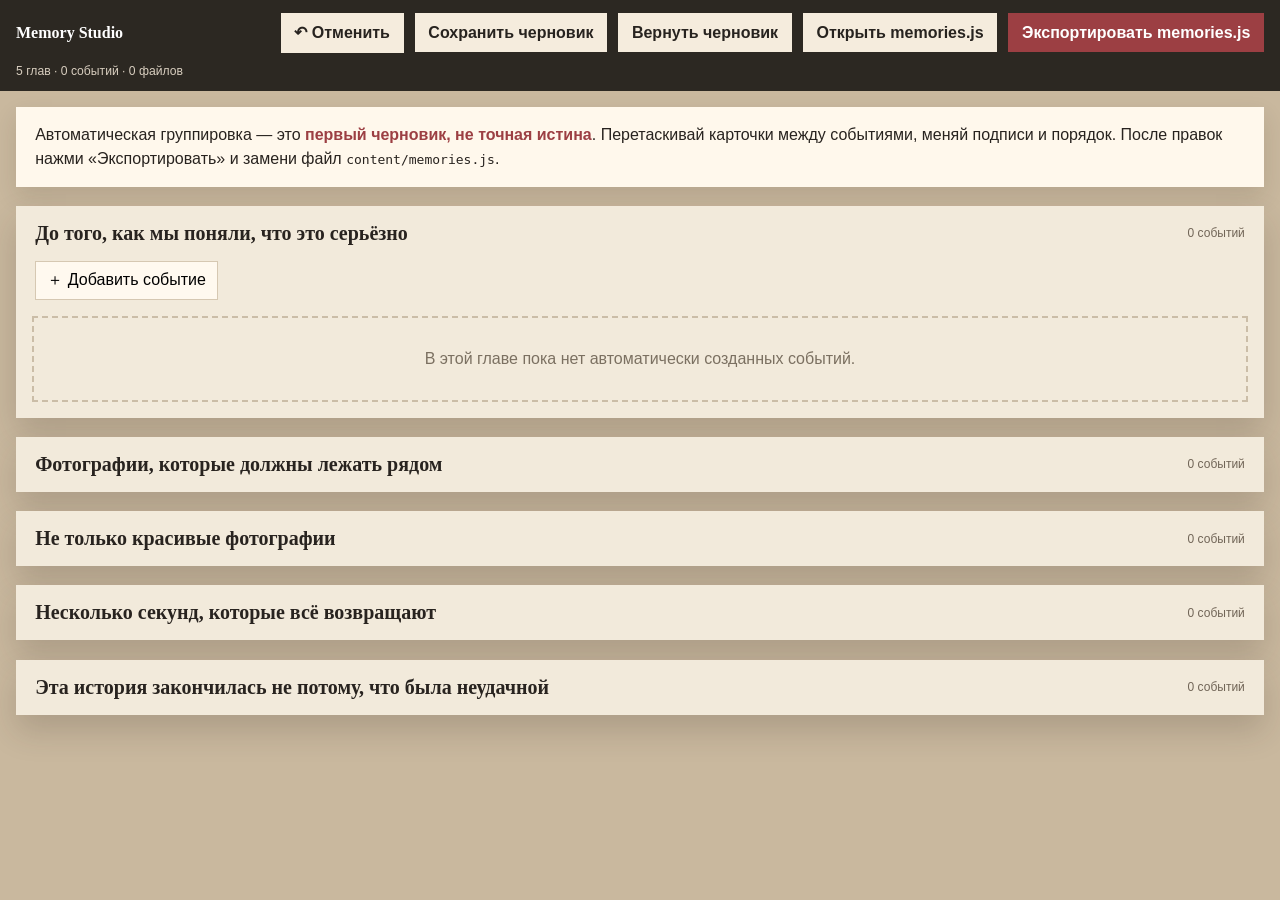
==== tools/studio.html @ 6ebbffb8 "Add drag-and-drop Memory Studio" ====
<!doctype html>
<html lang="ru">
<head>
  <meta charset="utf-8" />
  <meta name="viewport" content="width=device-width, initial-scale=1" />
  <title>Memory Studio</title>
  <style>
    :root { --paper:#f2eadb; --ink:#28231f; --accent:#9c3f43; --line:#d6c8b2; font-family:Inter,ui-sans-serif,-apple-system,BlinkMacSystemFont,"Segoe UI",sans-serif; }
    *{box-sizing:border-box} body{margin:0;background:#c9b89e;color:var(--ink)} button,input,textarea,select{font:inherit}
    .top{position:sticky;top:0;z-index:100;display:flex;gap:.7rem;align-items:center;flex-wrap:wrap;padding:.8rem 1rem;background:rgba(35,31,27,.94);color:#fff;backdrop-filter:blur(12px)}
    .top h1{margin:0 auto 0 0;font:700 1rem Georgia,serif}.top button,.top label{border:0;padding:.65rem .85rem;background:#f5ecdd;color:#27231f;cursor:pointer;font-weight:750}.top .primary{background:var(--accent);color:#fff}.top input[type=file]{display:none}
    .status{width:100%;font-size:.76rem;color:#d8cebf}
    main{width:min(1500px,calc(100% - 2rem));margin:1rem auto 5rem}.intro{padding:1rem 1.2rem;background:#fff8ec;box-shadow:0 .6rem 1.4rem rgba(40,30,20,.12);line-height:1.5}.intro strong{color:var(--accent)}
    .chapter{margin:1.2rem 0;background:var(--paper);box-shadow:0 1rem 2rem rgba(45,34,25,.18)}.chapter>summary{display:flex;gap:1rem;align-items:center;padding:1rem 1.2rem;cursor:pointer;font:700 1.25rem Georgia,serif}.chapter>summary small{margin-left:auto;font:500 .75rem Inter,sans-serif;color:#716557}.chapter-tools{display:flex;gap:.5rem;padding:0 1.2rem 1rem}.chapter-tools button{border:1px solid var(--line);background:#fff9ef;padding:.5rem .7rem;cursor:pointer}
    .events{display:grid;grid-template-columns:repeat(auto-fit,minmax(min(100%,430px),1fr));gap:1rem;padding:0 1rem 1rem}.event{min-width:0;padding:.9rem;background:#fffaf1;border:1px solid #d7cab7;box-shadow:0 .5rem 1rem rgba(45,34,25,.1)}.event.dragover{outline:4px solid rgba(156,63,67,.35)}
    .event-head{display:grid;grid-template-columns:1fr auto;gap:.5rem}.event-head input,.event-head textarea{width:100%;border:1px solid var(--line);background:#fff;padding:.55rem}.event-head textarea{grid-column:1/-1;min-height:3.5rem;resize:vertical}.event-actions{display:flex;gap:.35rem;align-items:start}.event-actions button{border:0;background:#e8ddca;padding:.45rem .55rem;cursor:pointer}.event-actions .danger{background:#f2d8d8;color:#7b2020}
    .items{display:grid;grid-template-columns:repeat(auto-fill,minmax(112px,1fr));gap:.55rem;margin-top:.8rem;min-height:7rem;padding:.25rem}.item{position:relative;min-width:0;padding:.35rem;background:#eee4d3;border:1px solid #cfc1aa;cursor:grab}.item.dragging{opacity:.35}.item img{width:100%;aspect-ratio:1;object-fit:cover;background:#b9ad9b}.item video{width:100%;aspect-ratio:1;object-fit:cover;background:#151515}.item input{width:100%;margin-top:.35rem;border:0;border-top:1px solid #c9bba5;background:#fff9ef;padding:.35rem;font-size:.72rem}.item-meta{position:absolute;left:.55rem;top:.55rem;padding:.2rem .35rem;border-radius:999px;background:rgba(20,18,16,.72);color:#fff;font-size:.6rem;font-weight:800}.item button{position:absolute;right:.45rem;top:.45rem;width:1.45rem;height:1.45rem;border:0;border-radius:50%;background:rgba(255,255,255,.85);cursor:pointer}.empty{grid-column:1/-1;padding:2rem;border:2px dashed #cbbda7;text-align:center;color:#7b7061}
    dialog{width:min(540px,calc(100% - 2rem));border:0;padding:1rem;background:#fffaf1;box-shadow:0 2rem 5rem rgba(0,0,0,.35)}dialog::backdrop{background:rgba(24,20,17,.65)}dialog textarea{width:100%;min-height:12rem}dialog menu{display:flex;justify-content:flex-end;gap:.5rem;padding:0}
    @media(max-width:650px){.events{grid-template-columns:1fr}.top h1{width:100%}.top{position:relative}}
  </style>
</head>
<body>
  <header class="top">
    <h1>Memory Studio</h1>
    <button id="undo">↶ Отменить</button>
    <button id="save-local">Сохранить черновик</button>
    <button id="restore-local">Вернуть черновик</button>
    <label>Открыть memories.js<input id="load-file" type="file" accept=".js,.json" /></label>
    <button class="primary" id="export">Экспортировать memories.js</button>
    <div class="status" id="status">Загрузка книги…</div>
  </header>

  <main>
    <section class="intro">
      Автоматическая группировка — это <strong>первый черновик, не точная истина</strong>. Перетаскивай карточки между событиями, меняй подписи и порядок. После правок нажми «Экспортировать» и замени файл <code>content/memories.js</code>.
    </section>
    <div id="workspace"></div>
  </main>

  <dialog id="new-event-dialog">
    <form method="dialog">
      <h2>Новое событие</h2>
      <label>Название<input id="new-event-title" value="Новое событие" /></label>
      <label>Подпись<textarea id="new-event-caption">Добавь сюда одну короткую деталь.</textarea></label>
      <menu><button value="cancel">Отмена</button><button id="confirm-new-event" value="default">Создать</button></menu>
    </form>
  </dialog>

  <script src="../content/memories.js"></script>
  <script>
    "use strict";
    let book = structuredClone(window.MEMORY_BOOK || { meta:{}, chapters:[] });
    let dragged = null;
    let targetChapterIndex = 0;
    const history = [];
    const workspace = document.getElementById("workspace");
    const status = document.getElementById("status");
    const dialog = document.getElementById("new-event-dialog");

    normalizeBook();
    render();

    function normalizeBook(){
      book.chapters ||= [];
      book.chapters.forEach((chapter, ci) => {
        chapter.id ||= `chapter-${ci+1}`;
        chapter.blocks ||= [];
        chapter.blocks = chapter.blocks.filter(Boolean);
        chapter.blocks.forEach((block, ei) => {
          if(block.type !== "event") return;
          block.id ||= `event-${ci}-${ei}`;
          block.items ||= [];
          block.layout ||= block.items.length > 7 ? "stack" : "collage";
        });
      });
    }

    function snapshot(){
      history.push(JSON.stringify(book));
      if(history.length > 30) history.shift();
    }

    function render(){
      workspace.innerHTML = "";
      book.chapters.forEach((chapter, chapterIndex) => workspace.appendChild(renderChapter(chapter, chapterIndex)));
      const events = book.chapters.reduce((n,c)=>n+c.blocks.filter(b=>b.type==="event").length,0);
      const items = book.chapters.reduce((n,c)=>n+c.blocks.reduce((m,b)=>m+(b.items?.length||0),0),0);
      status.textContent = `${book.chapters.length} глав · ${events} событий · ${items} файлов`;
    }

    function renderChapter(chapter, chapterIndex){
      const details = document.createElement("details");
      details.className = "chapter";
      details.open = chapterIndex === 0;
      const events = chapter.blocks.filter(block => block.type === "event");
      details.innerHTML = `<summary>${escapeHtml(chapter.title || `Глава ${chapterIndex+1}`)}<small>${events.length} событий</small></summary><div class="chapter-tools"><button data-add>＋ Добавить событие</button></div><div class="events"></div>`;
      details.querySelector("[data-add]").addEventListener("click", () => { targetChapterIndex = chapterIndex; dialog.showModal(); });
      const container = details.querySelector(".events");
      events.forEach((event, eventIndex) => container.appendChild(renderEvent(event, chapterIndex, chapter.blocks.indexOf(event), eventIndex)));
      if(!events.length) container.innerHTML = '<div class="empty">В этой главе пока нет автоматически созданных событий.</div>';
      return details;
    }

    function renderEvent(event, chapterIndex, blockIndex){
      const card = document.createElement("article");
      card.className = "event";
      card.dataset.chapter = chapterIndex;
      card.dataset.block = blockIndex;
      card.innerHTML = `
        <div class="event-head">
          <input data-title value="${escapeAttr(event.title || "Событие")}" aria-label="Название события" />
          <div class="event-actions">
            <button data-up title="Выше">↑</button><button data-down title="Ниже">↓</button>
            <button data-merge title="Объединить с предыдущим">⇧+</button><button class="danger" data-delete title="Удалить пустое событие">×</button>
          </div>
          <textarea data-caption aria-label="Подпись события">${escapeHtml(event.caption || "")}</textarea>
        </div>
        <div class="items"></div>`;
      const items = card.querySelector(".items");
      event.items.forEach((item, itemIndex) => items.appendChild(renderItem(item, chapterIndex, blockIndex, itemIndex)));
      if(!event.items.length) items.innerHTML = '<div class="empty">Перетащи сюда фото или видео</div>';

      card.querySelector("[data-title]").addEventListener("change", e => { snapshot(); event.title = e.target.value; });
      card.querySelector("[data-caption]").addEventListener("change", e => { snapshot(); event.caption = e.target.value; });
      card.querySelector("[data-up]").addEventListener("click", () => moveBlock(chapterIndex, blockIndex, -1));
      card.querySelector("[data-down]").addEventListener("click", () => moveBlock(chapterIndex, blockIndex, 1));
      card.querySelector("[data-merge]").addEventListener("click", () => mergePrevious(chapterIndex, blockIndex));
      card.querySelector("[data-delete]").addEventListener("click", () => deleteEvent(chapterIndex, blockIndex));
      card.addEventListener("dragover", e => { e.preventDefault(); card.classList.add("dragover"); });
      card.addEventListener("dragleave", () => card.classList.remove("dragover"));
      card.addEventListener("drop", e => {
        e.preventDefault(); card.classList.remove("dragover");
        if(!dragged) return;
        moveItem(dragged.chapterIndex, dragged.blockIndex, dragged.itemIndex, chapterIndex, blockIndex);
      });
      return card;
    }

    function renderItem(item, chapterIndex, blockIndex, itemIndex){
      const card = document.createElement("div");
      card.className = "item";
      card.draggable = true;
      const preview = item.kind === "video"
        ? `<video muted preload="metadata" poster="${escapeAttr(item.poster || "")}" src="${escapeAttr(item.src || "")}"></video>`
        : `<img loading="lazy" src="${escapeAttr(item.thumb || item.src || "")}" alt="" />`;
      card.innerHTML = `${preview}<span class="item-meta">${escapeHtml(item.kind === "live" ? "LIVE" : item.kind === "video" ? "VIDEO" : "PHOTO")}</span><button title="Убрать">×</button><input value="${escapeAttr(item.caption || "")}" aria-label="Подпись файла" />`;
      card.addEventListener("dragstart", () => { dragged = {chapterIndex,blockIndex,itemIndex}; card.classList.add("dragging"); });
      card.addEventListener("dragend", () => { dragged = null; card.classList.remove("dragging"); });
      card.querySelector("input").addEventListener("change", e => { snapshot(); item.caption = e.target.value; });
      card.querySelector("button").addEventListener("click", () => {
        snapshot(); book.chapters[chapterIndex].blocks[blockIndex].items.splice(itemIndex,1); render();
      });
      return card;
    }

    function moveItem(fromChapter, fromBlock, fromItem, toChapter, toBlock){
      snapshot();
      const source = book.chapters[fromChapter].blocks[fromBlock].items;
      const [item] = source.splice(fromItem,1);
      if(item) book.chapters[toChapter].blocks[toBlock].items.push(item);
      render();
    }

    function moveBlock(chapterIndex, blockIndex, direction){
      const blocks = book.chapters[chapterIndex].blocks;
      let next = blockIndex + direction;
      while(next >= 0 && next < blocks.length && blocks[next].type !== "event") next += direction;
      if(next < 0 || next >= blocks.length) return;
      snapshot(); [blocks[blockIndex],blocks[next]]=[blocks[next],blocks[blockIndex]]; render();
    }

    function mergePrevious(chapterIndex, blockIndex){
      const blocks = book.chapters[chapterIndex].blocks;
      let previous = blockIndex - 1;
      while(previous >= 0 && blocks[previous].type !== "event") previous--;
      if(previous < 0) return;
      snapshot(); blocks[previous].items.push(...(blocks[blockIndex].items || [])); blocks.splice(blockIndex,1); render();
    }

    function deleteEvent(chapterIndex, blockIndex){
      const event = book.chapters[chapterIndex].blocks[blockIndex];
      if(event.items?.length && !confirm("В событии есть файлы. Удалить их из книги?")) return;
      snapshot(); book.chapters[chapterIndex].blocks.splice(blockIndex,1); render();
    }

    document.getElementById("confirm-new-event").addEventListener("click", () => {
      snapshot();
      book.chapters[targetChapterIndex].blocks.push({type:"event",id:`manual-${Date.now()}`,title:document.getElementById("new-event-title").value,caption:document.getElementById("new-event-caption").value,layout:"collage",items:[]});
      setTimeout(render,0);
    });

    document.getElementById("undo").addEventListener("click", () => {
      const previous = history.pop(); if(!previous) return; book=JSON.parse(previous); render();
    });
    document.getElementById("save-local").addEventListener("click", () => {
      try{localStorage.setItem("memory-studio-draft",JSON.stringify(book));status.textContent="Черновик сохранён в браузере.";}catch(error){status.textContent=`Не удалось сохранить: ${error.message}`;}
    });
    document.getElementById("restore-local").addEventListener("click", () => {
      const value=localStorage.getItem("memory-studio-draft");if(!value)return;snapshot();book=JSON.parse(value);render();
    });
    document.getElementById("load-file").addEventListener("change", async e => {
      const file=e.target.files[0];if(!file)return;const text=await file.text();
      const match=text.match(/window\.MEMORY_BOOK\s*=\s*([\s\S]*);\s*$/);
      try{snapshot();book=JSON.parse(match?match[1]:text);normalizeBook();render();}catch(error){alert(`Не удалось прочитать файл: ${error.message}`);}
    });
    document.getElementById("export").addEventListener("click", () => {
      const text="// Экспортировано из tools/studio.html\nwindow.MEMORY_BOOK = "+JSON.stringify(book,null,2)+";\n";
      const blob=new Blob([text],{type:"text/javascript;charset=utf-8"});const url=URL.createObjectURL(blob);const a=document.createElement("a");a.href=url;a.download="memories.js";a.click();setTimeout(()=>URL.revokeObjectURL(url),1000);
    });

    function escapeHtml(value){return String(value).replace(/&/g,"&amp;").replace(/</g,"&lt;").replace(/>/g,"&gt;").replace(/\"/g,"&quot;").replace(/'/g,"&#039;")}
    function escapeAttr(value){return escapeHtml(value).replace(/`/g,"&#096;")}
  </script>
</body>
</html>
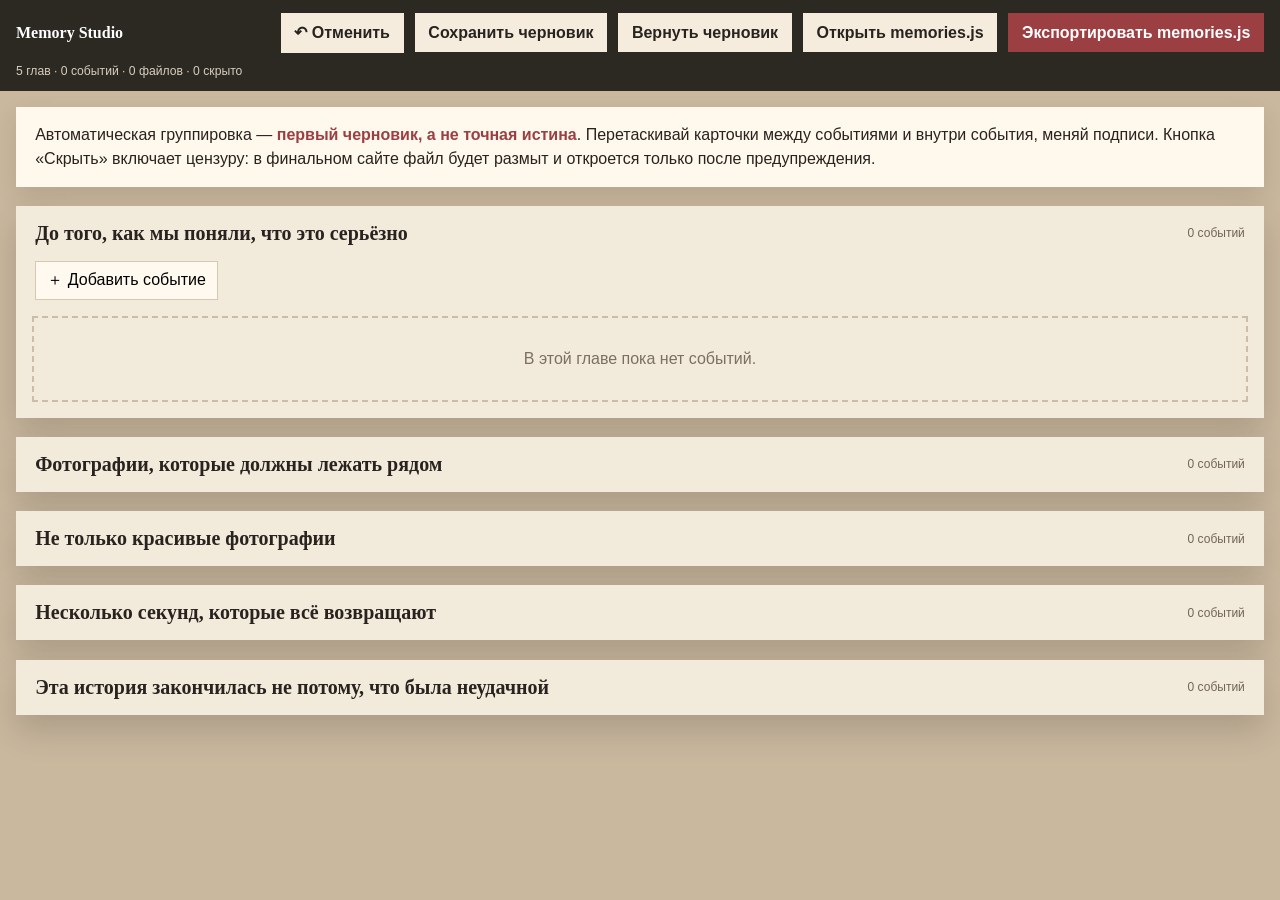
==== commit cc053445: "Add censorship controls and reorder support to Memory Studio" ====
--- a/tools/studio.html
+++ b/tools/studio.html
@@ -14,8 +14,11 @@
     .chapter{margin:1.2rem 0;background:var(--paper);box-shadow:0 1rem 2rem rgba(45,34,25,.18)}.chapter>summary{display:flex;gap:1rem;align-items:center;padding:1rem 1.2rem;cursor:pointer;font:700 1.25rem Georgia,serif}.chapter>summary small{margin-left:auto;font:500 .75rem Inter,sans-serif;color:#716557}.chapter-tools{display:flex;gap:.5rem;padding:0 1.2rem 1rem}.chapter-tools button{border:1px solid var(--line);background:#fff9ef;padding:.5rem .7rem;cursor:pointer}
     .events{display:grid;grid-template-columns:repeat(auto-fit,minmax(min(100%,430px),1fr));gap:1rem;padding:0 1rem 1rem}.event{min-width:0;padding:.9rem;background:#fffaf1;border:1px solid #d7cab7;box-shadow:0 .5rem 1rem rgba(45,34,25,.1)}.event.dragover{outline:4px solid rgba(156,63,67,.35)}
     .event-head{display:grid;grid-template-columns:1fr auto;gap:.5rem}.event-head input,.event-head textarea{width:100%;border:1px solid var(--line);background:#fff;padding:.55rem}.event-head textarea{grid-column:1/-1;min-height:3.5rem;resize:vertical}.event-actions{display:flex;gap:.35rem;align-items:start}.event-actions button{border:0;background:#e8ddca;padding:.45rem .55rem;cursor:pointer}.event-actions .danger{background:#f2d8d8;color:#7b2020}
-    .items{display:grid;grid-template-columns:repeat(auto-fill,minmax(112px,1fr));gap:.55rem;margin-top:.8rem;min-height:7rem;padding:.25rem}.item{position:relative;min-width:0;padding:.35rem;background:#eee4d3;border:1px solid #cfc1aa;cursor:grab}.item.dragging{opacity:.35}.item img{width:100%;aspect-ratio:1;object-fit:cover;background:#b9ad9b}.item video{width:100%;aspect-ratio:1;object-fit:cover;background:#151515}.item input{width:100%;margin-top:.35rem;border:0;border-top:1px solid #c9bba5;background:#fff9ef;padding:.35rem;font-size:.72rem}.item-meta{position:absolute;left:.55rem;top:.55rem;padding:.2rem .35rem;border-radius:999px;background:rgba(20,18,16,.72);color:#fff;font-size:.6rem;font-weight:800}.item button{position:absolute;right:.45rem;top:.45rem;width:1.45rem;height:1.45rem;border:0;border-radius:50%;background:rgba(255,255,255,.85);cursor:pointer}.empty{grid-column:1/-1;padding:2rem;border:2px dashed #cbbda7;text-align:center;color:#7b7061}
-    dialog{width:min(540px,calc(100% - 2rem));border:0;padding:1rem;background:#fffaf1;box-shadow:0 2rem 5rem rgba(0,0,0,.35)}dialog::backdrop{background:rgba(24,20,17,.65)}dialog textarea{width:100%;min-height:12rem}dialog menu{display:flex;justify-content:flex-end;gap:.5rem;padding:0}
+    .items{display:grid;grid-template-columns:repeat(auto-fill,minmax(122px,1fr));gap:.55rem;margin-top:.8rem;min-height:7rem;padding:.25rem}.item{position:relative;min-width:0;padding:.35rem;background:#eee4d3;border:1px solid #cfc1aa;cursor:grab}.item.dragging{opacity:.35}.item.drop-before{box-shadow:-5px 0 0 var(--accent)}
+    .item-preview{position:relative;overflow:hidden;background:#b9ad9b}.item-preview img{display:block;width:100%;aspect-ratio:1;object-fit:cover}.item.is-censored .item-preview img{filter:blur(13px) saturate(.5) brightness(.72);transform:scale(1.12)}
+    .item input{width:100%;margin-top:.35rem;border:0;border-top:1px solid #c9bba5;background:#fff9ef;padding:.4rem;font-size:.72rem}.item-meta{position:absolute;left:.35rem;top:.35rem;z-index:3;padding:.2rem .35rem;border-radius:999px;background:rgba(20,18,16,.76);color:#fff;font-size:.58rem;font-weight:800}.item-tools{display:flex;gap:.3rem;margin-top:.35rem}.item-tools button{position:static;flex:1;border:0;padding:.38rem .25rem;background:#ded1bc;cursor:pointer;font-size:.65rem;font-weight:750}.item-tools .censor-on{background:#302b27;color:#fff}.item-tools .remove{flex:0 0 2rem;background:#f0d5d5;color:#741f1f}
+    .empty{grid-column:1/-1;padding:2rem;border:2px dashed #cbbda7;text-align:center;color:#7b7061}
+    dialog{width:min(540px,calc(100% - 2rem));border:0;padding:1rem;background:#fffaf1;box-shadow:0 2rem 5rem rgba(0,0,0,.35)}dialog::backdrop{background:rgba(24,20,17,.65)}dialog label{display:grid;gap:.35rem;margin:.8rem 0}dialog input,dialog textarea{width:100%;padding:.65rem;border:1px solid var(--line)}dialog textarea{min-height:8rem}dialog menu{display:flex;justify-content:flex-end;gap:.5rem;padding:0}
     @media(max-width:650px){.events{grid-template-columns:1fr}.top h1{width:100%}.top{position:relative}}
   </style>
 </head>
@@ -32,7 +35,7 @@
 
   <main>
     <section class="intro">
-      Автоматическая группировка — это <strong>первый черновик, не точная истина</strong>. Перетаскивай карточки между событиями, меняй подписи и порядок. После правок нажми «Экспортировать» и замени файл <code>content/memories.js</code>.
+      Автоматическая группировка — <strong>первый черновик, а не точная истина</strong>. Перетаскивай карточки между событиями и внутри события, меняй подписи. Кнопка «Скрыть» включает цензуру: в финальном сайте файл будет размыт и откроется только после предупреждения.
     </section>
     <div id="workspace"></div>
   </main>
@@ -49,7 +52,8 @@
   <script src="../content/memories.js"></script>
   <script>
     "use strict";
-    let book = structuredClone(window.MEMORY_BOOK || { meta:{}, chapters:[] });
+
+    let book = clone(window.MEMORY_BOOK || { meta:{}, chapters:[] });
     let dragged = null;
     let targetChapterIndex = 0;
     const history = [];
@@ -59,6 +63,8 @@
 
     normalizeBook();
     render();
+
+    function clone(value){ return JSON.parse(JSON.stringify(value)); }
 
     function normalizeBook(){
       book.chapters ||= [];
@@ -71,13 +77,17 @@
           block.id ||= `event-${ci}-${ei}`;
           block.items ||= [];
           block.layout ||= block.items.length > 7 ? "stack" : "collage";
+          block.items.forEach((item, ii) => {
+            item.id ||= `${block.id}-item-${ii}`;
+            item.censored = item.censored === true;
+          });
         });
       });
     }
 
     function snapshot(){
       history.push(JSON.stringify(book));
-      if(history.length > 30) history.shift();
+      if(history.length > 40) history.shift();
     }
 
     function render(){
@@ -85,7 +95,8 @@
       book.chapters.forEach((chapter, chapterIndex) => workspace.appendChild(renderChapter(chapter, chapterIndex)));
       const events = book.chapters.reduce((n,c)=>n+c.blocks.filter(b=>b.type==="event").length,0);
       const items = book.chapters.reduce((n,c)=>n+c.blocks.reduce((m,b)=>m+(b.items?.length||0),0),0);
-      status.textContent = `${book.chapters.length} глав · ${events} событий · ${items} файлов`;
+      const censored = book.chapters.reduce((n,c)=>n+c.blocks.reduce((m,b)=>m+(b.items?.filter(i=>i.censored).length||0),0),0);
+      status.textContent = `${book.chapters.length} глав · ${events} событий · ${items} файлов · ${censored} скрыто`;
     }
 
     function renderChapter(chapter, chapterIndex){
@@ -96,8 +107,8 @@
       details.innerHTML = `<summary>${escapeHtml(chapter.title || `Глава ${chapterIndex+1}`)}<small>${events.length} событий</small></summary><div class="chapter-tools"><button data-add>＋ Добавить событие</button></div><div class="events"></div>`;
       details.querySelector("[data-add]").addEventListener("click", () => { targetChapterIndex = chapterIndex; dialog.showModal(); });
       const container = details.querySelector(".events");
-      events.forEach((event, eventIndex) => container.appendChild(renderEvent(event, chapterIndex, chapter.blocks.indexOf(event), eventIndex)));
-      if(!events.length) container.innerHTML = '<div class="empty">В этой главе пока нет автоматически созданных событий.</div>';
+      events.forEach((event) => container.appendChild(renderEvent(event, chapterIndex, chapter.blocks.indexOf(event))));
+      if(!events.length) container.innerHTML = '<div class="empty">В этой главе пока нет событий.</div>';
       return details;
     }
 
@@ -111,7 +122,7 @@
           <input data-title value="${escapeAttr(event.title || "Событие")}" aria-label="Название события" />
           <div class="event-actions">
             <button data-up title="Выше">↑</button><button data-down title="Ниже">↓</button>
-            <button data-merge title="Объединить с предыдущим">⇧+</button><button class="danger" data-delete title="Удалить пустое событие">×</button>
+            <button data-merge title="Объединить с предыдущим">⇧+</button><button class="danger" data-delete title="Удалить событие">×</button>
           </div>
           <textarea data-caption aria-label="Подпись события">${escapeHtml(event.caption || "")}</textarea>
         </div>
@@ -120,8 +131,8 @@
       event.items.forEach((item, itemIndex) => items.appendChild(renderItem(item, chapterIndex, blockIndex, itemIndex)));
       if(!event.items.length) items.innerHTML = '<div class="empty">Перетащи сюда фото или видео</div>';
 
-      card.querySelector("[data-title]").addEventListener("change", e => { snapshot(); event.title = e.target.value; });
-      card.querySelector("[data-caption]").addEventListener("change", e => { snapshot(); event.caption = e.target.value; });
+      card.querySelector("[data-title]").addEventListener("change", e => { snapshot(); event.title = e.target.value; render(); });
+      card.querySelector("[data-caption]").addEventListener("change", e => { snapshot(); event.caption = e.target.value; render(); });
       card.querySelector("[data-up]").addEventListener("click", () => moveBlock(chapterIndex, blockIndex, -1));
       card.querySelector("[data-down]").addEventListener("click", () => moveBlock(chapterIndex, blockIndex, 1));
       card.querySelector("[data-merge]").addEventListener("click", () => mergePrevious(chapterIndex, blockIndex));
@@ -129,35 +140,53 @@
       card.addEventListener("dragover", e => { e.preventDefault(); card.classList.add("dragover"); });
       card.addEventListener("dragleave", () => card.classList.remove("dragover"));
       card.addEventListener("drop", e => {
+        if(e.target.closest(".item")) return;
         e.preventDefault(); card.classList.remove("dragover");
         if(!dragged) return;
-        moveItem(dragged.chapterIndex, dragged.blockIndex, dragged.itemIndex, chapterIndex, blockIndex);
+        moveItem(dragged.chapterIndex, dragged.blockIndex, dragged.itemIndex, chapterIndex, blockIndex, event.items.length);
       });
       return card;
     }
 
     function renderItem(item, chapterIndex, blockIndex, itemIndex){
       const card = document.createElement("div");
-      card.className = "item";
+      card.className = `item${item.censored ? " is-censored" : ""}`;
       card.draggable = true;
-      const preview = item.kind === "video"
-        ? `<video muted preload="metadata" poster="${escapeAttr(item.poster || "")}" src="${escapeAttr(item.src || "")}"></video>`
-        : `<img loading="lazy" src="${escapeAttr(item.thumb || item.src || "")}" alt="" />`;
-      card.innerHTML = `${preview}<span class="item-meta">${escapeHtml(item.kind === "live" ? "LIVE" : item.kind === "video" ? "VIDEO" : "PHOTO")}</span><button title="Убрать">×</button><input value="${escapeAttr(item.caption || "")}" aria-label="Подпись файла" />`;
+      const previewSrc = item.thumb || item.poster || item.src || "";
+      const kindLabel = item.kind === "live" ? "LIVE" : item.kind === "video" ? `VIDEO${item.duration ? ` · ${formatDuration(item.duration)}` : ""}` : "PHOTO";
+      card.innerHTML = `
+        <div class="item-preview"><img loading="lazy" src="${escapeAttr(previewSrc)}" alt="" /><span class="item-meta">${escapeHtml(kindLabel)}</span></div>
+        <input value="${escapeAttr(item.caption || "")}" aria-label="Подпись файла" />
+        <div class="item-tools">
+          <button data-censor class="${item.censored ? "censor-on" : ""}">${item.censored ? "Скрыто" : "Скрыть"}</button>
+          <button data-remove class="remove" title="Убрать из книги">×</button>
+        </div>`;
+
       card.addEventListener("dragstart", () => { dragged = {chapterIndex,blockIndex,itemIndex}; card.classList.add("dragging"); });
-      card.addEventListener("dragend", () => { dragged = null; card.classList.remove("dragging"); });
-      card.querySelector("input").addEventListener("change", e => { snapshot(); item.caption = e.target.value; });
-      card.querySelector("button").addEventListener("click", () => {
+      card.addEventListener("dragend", () => { dragged = null; card.classList.remove("dragging"); document.querySelectorAll(".drop-before").forEach(el=>el.classList.remove("drop-before")); });
+      card.addEventListener("dragover", e => { e.preventDefault(); e.stopPropagation(); card.classList.add("drop-before"); });
+      card.addEventListener("dragleave", () => card.classList.remove("drop-before"));
+      card.addEventListener("drop", e => {
+        e.preventDefault(); e.stopPropagation(); card.classList.remove("drop-before");
+        if(!dragged) return;
+        moveItem(dragged.chapterIndex, dragged.blockIndex, dragged.itemIndex, chapterIndex, blockIndex, itemIndex);
+      });
+      card.querySelector("input").addEventListener("change", e => { snapshot(); item.caption = e.target.value; render(); });
+      card.querySelector("[data-censor]").addEventListener("click", () => { snapshot(); item.censored = !item.censored; render(); });
+      card.querySelector("[data-remove]").addEventListener("click", () => {
         snapshot(); book.chapters[chapterIndex].blocks[blockIndex].items.splice(itemIndex,1); render();
       });
       return card;
     }
 
-    function moveItem(fromChapter, fromBlock, fromItem, toChapter, toBlock){
+    function moveItem(fromChapter, fromBlock, fromItem, toChapter, toBlock, toIndex){
       snapshot();
       const source = book.chapters[fromChapter].blocks[fromBlock].items;
+      const target = book.chapters[toChapter].blocks[toBlock].items;
       const [item] = source.splice(fromItem,1);
-      if(item) book.chapters[toChapter].blocks[toBlock].items.push(item);
+      if(!item){ render(); return; }
+      if(source === target && fromItem < toIndex) toIndex--;
+      target.splice(Math.max(0, Math.min(toIndex, target.length)), 0, item);
       render();
     }
 
@@ -179,7 +208,7 @@
 
     function deleteEvent(chapterIndex, blockIndex){
       const event = book.chapters[chapterIndex].blocks[blockIndex];
-      if(event.items?.length && !confirm("В событии есть файлы. Удалить их из книги?")) return;
+      if(event.items?.length && !confirm("В событии есть файлы. Удалить их из книги? Исходники на диске останутся.")) return;
       snapshot(); book.chapters[chapterIndex].blocks.splice(blockIndex,1); render();
     }
 
@@ -193,10 +222,10 @@
       const previous = history.pop(); if(!previous) return; book=JSON.parse(previous); render();
     });
     document.getElementById("save-local").addEventListener("click", () => {
-      try{localStorage.setItem("memory-studio-draft",JSON.stringify(book));status.textContent="Черновик сохранён в браузере.";}catch(error){status.textContent=`Не удалось сохранить: ${error.message}`;}
+      try{localStorage.setItem("memory-studio-draft",JSON.stringify(book));status.textContent="Черновик сохранён в этом браузере.";}catch(error){status.textContent=`Не удалось сохранить: ${error.message}`;}
     });
     document.getElementById("restore-local").addEventListener("click", () => {
-      const value=localStorage.getItem("memory-studio-draft");if(!value)return;snapshot();book=JSON.parse(value);render();
+      const value=localStorage.getItem("memory-studio-draft");if(!value)return;snapshot();book=JSON.parse(value);normalizeBook();render();
     });
     document.getElementById("load-file").addEventListener("change", async e => {
       const file=e.target.files[0];if(!file)return;const text=await file.text();
@@ -205,10 +234,17 @@
     });
     document.getElementById("export").addEventListener("click", () => {
       const text="// Экспортировано из tools/studio.html\nwindow.MEMORY_BOOK = "+JSON.stringify(book,null,2)+";\n";
-      const blob=new Blob([text],{type:"text/javascript;charset=utf-8"});const url=URL.createObjectURL(blob);const a=document.createElement("a");a.href=url;a.download="memories.js";a.click();setTimeout(()=>URL.revokeObjectURL(url),1000);
-    });
-
-    function escapeHtml(value){return String(value).replace(/&/g,"&amp;").replace(/</g,"&lt;").replace(/>/g,"&gt;").replace(/\"/g,"&quot;").replace(/'/g,"&#039;")}
+      const blob=new Blob([text],{type:"text/javascript;charset=utf-8"});
+      const link=document.createElement("a");link.href=URL.createObjectURL(blob);link.download="memories.js";link.click();
+      setTimeout(()=>URL.revokeObjectURL(link.href),1000);
+      status.textContent="Файл memories.js экспортирован. Замени им content/memories.js.";
+    });
+
+    function formatDuration(seconds){
+      const total=Math.max(0,Math.round(Number(seconds)||0));const h=Math.floor(total/3600);const m=Math.floor((total%3600)/60);const s=total%60;
+      return h?`${h}:${String(m).padStart(2,"0")}:${String(s).padStart(2,"0")}`:`${m}:${String(s).padStart(2,"0")}`;
+    }
+    function escapeHtml(value){return String(value).replace(/&/g,"&amp;").replace(/</g,"&lt;").replace(/>/g,"&gt;").replace(/"/g,"&quot;").replace(/'/g,"&#039;")}
     function escapeAttr(value){return escapeHtml(value).replace(/`/g,"&#096;")}
   </script>
 </body>
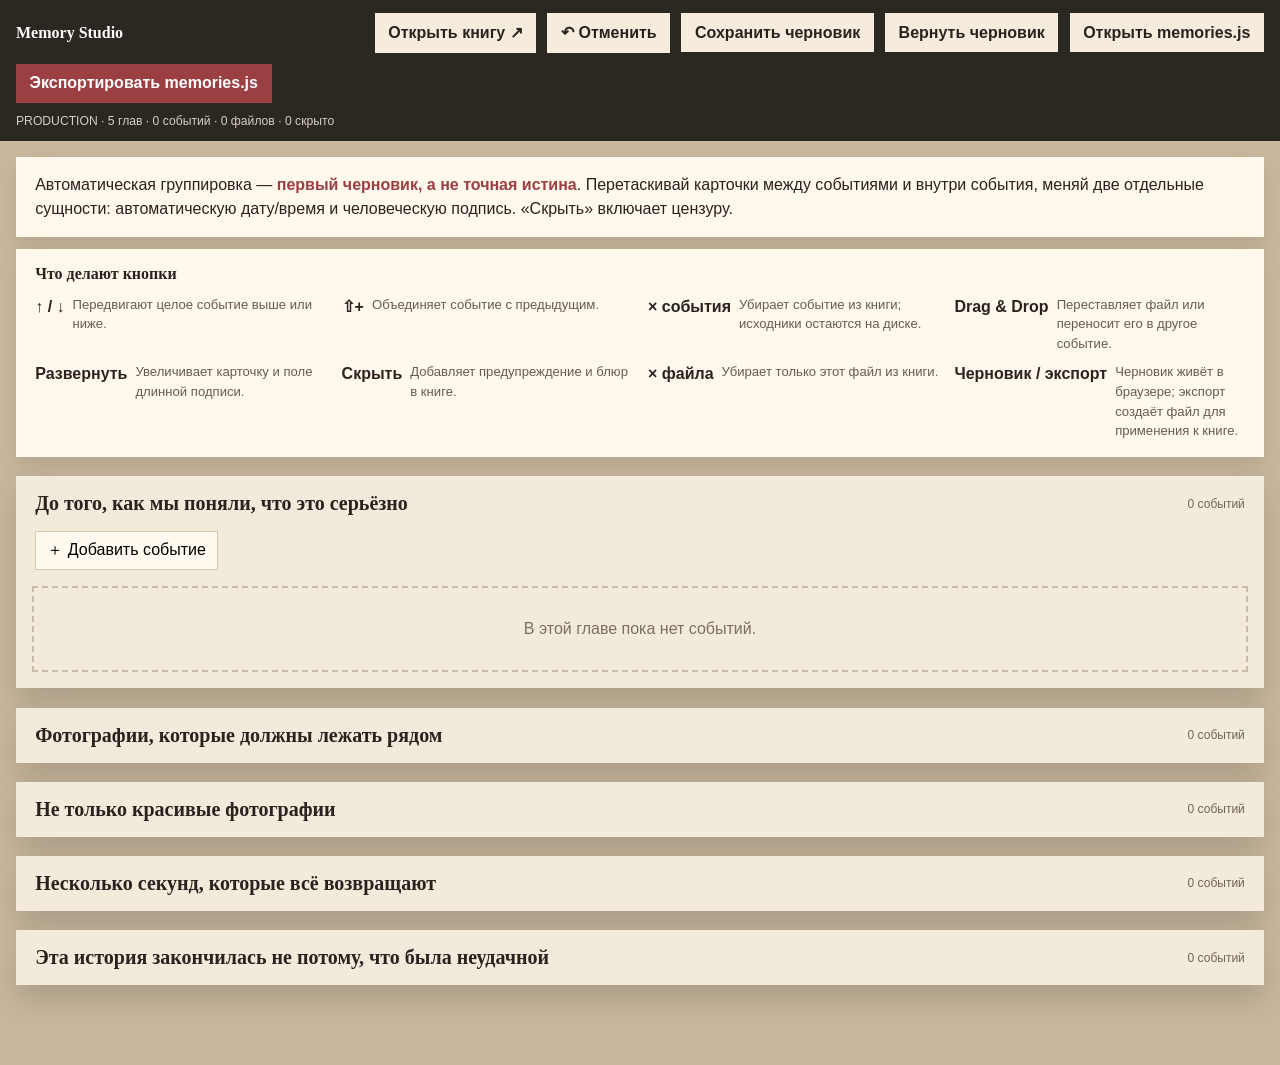
==== commit e0d25d2a: "fix: polish censorship captions and Memory Studio" ====
--- a/tools/studio.html
+++ b/tools/studio.html
@@ -5,247 +5,66 @@
   <meta name="viewport" content="width=device-width, initial-scale=1" />
   <title>Memory Studio</title>
   <style>
-    :root { --paper:#f2eadb; --ink:#28231f; --accent:#9c3f43; --line:#d6c8b2; font-family:Inter,ui-sans-serif,-apple-system,BlinkMacSystemFont,"Segoe UI",sans-serif; }
-    *{box-sizing:border-box} body{margin:0;background:#c9b89e;color:var(--ink)} button,input,textarea,select{font:inherit}
-    .top{position:sticky;top:0;z-index:100;display:flex;gap:.7rem;align-items:center;flex-wrap:wrap;padding:.8rem 1rem;background:rgba(35,31,27,.94);color:#fff;backdrop-filter:blur(12px)}
-    .top h1{margin:0 auto 0 0;font:700 1rem Georgia,serif}.top button,.top label{border:0;padding:.65rem .85rem;background:#f5ecdd;color:#27231f;cursor:pointer;font-weight:750}.top .primary{background:var(--accent);color:#fff}.top input[type=file]{display:none}
-    .status{width:100%;font-size:.76rem;color:#d8cebf}
-    main{width:min(1500px,calc(100% - 2rem));margin:1rem auto 5rem}.intro{padding:1rem 1.2rem;background:#fff8ec;box-shadow:0 .6rem 1.4rem rgba(40,30,20,.12);line-height:1.5}.intro strong{color:var(--accent)}
-    .chapter{margin:1.2rem 0;background:var(--paper);box-shadow:0 1rem 2rem rgba(45,34,25,.18)}.chapter>summary{display:flex;gap:1rem;align-items:center;padding:1rem 1.2rem;cursor:pointer;font:700 1.25rem Georgia,serif}.chapter>summary small{margin-left:auto;font:500 .75rem Inter,sans-serif;color:#716557}.chapter-tools{display:flex;gap:.5rem;padding:0 1.2rem 1rem}.chapter-tools button{border:1px solid var(--line);background:#fff9ef;padding:.5rem .7rem;cursor:pointer}
+    :root{--paper:#f2eadb;--ink:#28231f;--accent:#9c3f43;--line:#d6c8b2;font-family:Inter,ui-sans-serif,-apple-system,BlinkMacSystemFont,"Segoe UI",sans-serif}
+    *{box-sizing:border-box}body{margin:0;background:#c9b89e;color:var(--ink)}button,input,textarea{font:inherit}button{cursor:pointer}
+    .top{position:sticky;top:0;z-index:100;display:flex;gap:.7rem;align-items:center;flex-wrap:wrap;padding:.8rem 1rem;background:rgba(35,31,27,.95);color:#fff;backdrop-filter:blur(12px)}
+    .top h1{margin:0 auto 0 0;font:700 1rem Georgia,serif}.top button,.top label{border:0;padding:.65rem .85rem;background:#f5ecdd;color:#27231f;font-weight:750}.top .primary{background:var(--accent);color:#fff}.top input[type=file]{display:none}.status{width:100%;font-size:.76rem;color:#d8cebf}
+    main{width:min(1500px,calc(100% - 2rem));margin:1rem auto 5rem}.intro,.button-guide{padding:1rem 1.2rem;background:#fff8ec;box-shadow:0 .6rem 1.4rem rgba(40,30,20,.12);line-height:1.5}.intro strong{color:var(--accent)}
+    .button-guide{margin-top:.8rem}.button-guide h2{margin:0 0 .7rem;font:700 1rem Georgia,serif}.button-guide dl{display:grid;grid-template-columns:repeat(auto-fit,minmax(230px,1fr));gap:.55rem 1rem;margin:0}.button-guide div{display:grid;grid-template-columns:auto 1fr;gap:.5rem}.button-guide dt{font-weight:850}.button-guide dd{margin:0;color:#675c50;font-size:.82rem}
+    .chapter{margin:1.2rem 0;background:var(--paper);box-shadow:0 1rem 2rem rgba(45,34,25,.18)}.chapter>summary{display:flex;gap:1rem;align-items:center;padding:1rem 1.2rem;cursor:pointer;font:700 1.25rem Georgia,serif}.chapter>summary small{margin-left:auto;font:500 .75rem Inter,sans-serif;color:#716557}.chapter-tools{display:flex;gap:.5rem;padding:0 1.2rem 1rem}.chapter-tools button{border:1px solid var(--line);background:#fff9ef;padding:.5rem .7rem}
     .events{display:grid;grid-template-columns:repeat(auto-fit,minmax(min(100%,430px),1fr));gap:1rem;padding:0 1rem 1rem}.event{min-width:0;padding:.9rem;background:#fffaf1;border:1px solid #d7cab7;box-shadow:0 .5rem 1rem rgba(45,34,25,.1)}.event.dragover{outline:4px solid rgba(156,63,67,.35)}
-    .event-head{display:grid;grid-template-columns:1fr auto;gap:.5rem}.event-head input,.event-head textarea{width:100%;border:1px solid var(--line);background:#fff;padding:.55rem}.event-head textarea{grid-column:1/-1;min-height:3.5rem;resize:vertical}.event-actions{display:flex;gap:.35rem;align-items:start}.event-actions button{border:0;background:#e8ddca;padding:.45rem .55rem;cursor:pointer}.event-actions .danger{background:#f2d8d8;color:#7b2020}
-    .items{display:grid;grid-template-columns:repeat(auto-fill,minmax(122px,1fr));gap:.55rem;margin-top:.8rem;min-height:7rem;padding:.25rem}.item{position:relative;min-width:0;padding:.35rem;background:#eee4d3;border:1px solid #cfc1aa;cursor:grab}.item.dragging{opacity:.35}.item.drop-before{box-shadow:-5px 0 0 var(--accent)}
-    .item-preview{position:relative;overflow:hidden;background:#b9ad9b}.item-preview img{display:block;width:100%;aspect-ratio:1;object-fit:cover}.item.is-censored .item-preview img{filter:blur(13px) saturate(.5) brightness(.72);transform:scale(1.12)}
-    .item input{width:100%;margin-top:.35rem;border:0;border-top:1px solid #c9bba5;background:#fff9ef;padding:.4rem;font-size:.72rem}.item-meta{position:absolute;left:.35rem;top:.35rem;z-index:3;padding:.2rem .35rem;border-radius:999px;background:rgba(20,18,16,.76);color:#fff;font-size:.58rem;font-weight:800}.item-tools{display:flex;gap:.3rem;margin-top:.35rem}.item-tools button{position:static;flex:1;border:0;padding:.38rem .25rem;background:#ded1bc;cursor:pointer;font-size:.65rem;font-weight:750}.item-tools .censor-on{background:#302b27;color:#fff}.item-tools .remove{flex:0 0 2rem;background:#f0d5d5;color:#741f1f}
-    .empty{grid-column:1/-1;padding:2rem;border:2px dashed #cbbda7;text-align:center;color:#7b7061}
-    dialog{width:min(540px,calc(100% - 2rem));border:0;padding:1rem;background:#fffaf1;box-shadow:0 2rem 5rem rgba(0,0,0,.35)}dialog::backdrop{background:rgba(24,20,17,.65)}dialog label{display:grid;gap:.35rem;margin:.8rem 0}dialog input,dialog textarea{width:100%;padding:.65rem;border:1px solid var(--line)}dialog textarea{min-height:8rem}dialog menu{display:flex;justify-content:flex-end;gap:.5rem;padding:0}
-    @media(max-width:650px){.events{grid-template-columns:1fr}.top h1{width:100%}.top{position:relative}}
+    .event-head{display:grid;grid-template-columns:1fr auto;gap:.5rem}.event-head input,.event-head textarea{width:100%;border:1px solid var(--line);background:#fff;padding:.55rem}.event-head textarea{grid-column:1/-1;min-height:3.5rem;resize:vertical}.event-actions{display:flex;gap:.35rem;align-items:start}.event-actions button{border:0;background:#e8ddca;padding:.45rem .55rem}.event-actions .danger{background:#f2d8d8;color:#7b2020}
+    .items{display:grid;grid-template-columns:repeat(auto-fill,minmax(150px,1fr));gap:.7rem;margin-top:.8rem;min-height:7rem;padding:.25rem}.item{position:relative;min-width:0;padding:.4rem;background:#eee4d3;border:1px solid #cfc1aa;cursor:grab;transition:grid-column .2s ease}.item.is-expanded{grid-column:span 2}.item.dragging{opacity:.35}.item.drop-before{box-shadow:-5px 0 0 var(--accent)}
+    .item-preview{position:relative;overflow:hidden;background:#b9ad9b}.item-preview img{display:block;width:100%;aspect-ratio:1;object-fit:cover}.item-preview__missing{display:none;position:absolute;inset:0;place-items:center;padding:.7rem;text-align:center;color:#6b5e4e;background:repeating-linear-gradient(135deg,#d7cbb8 0 10px,#cfc2ad 10px 20px);font-size:.7rem}.item-preview.is-missing img{display:none}.item-preview.is-missing .item-preview__missing{display:grid}.item.is-censored .item-preview img{filter:blur(13px) saturate(.5) brightness(.72);transform:scale(1.12)}
+    .item-meta{position:absolute;left:.35rem;top:.35rem;z-index:3;padding:.2rem .35rem;border-radius:999px;background:rgba(20,18,16,.76);color:#fff;font-size:.58rem;font-weight:800}.item-fields{display:grid;gap:.35rem;margin-top:.35rem}.item-fields label{display:grid;gap:.2rem}.item-fields label>span{color:#756857;font-size:.6rem;font-weight:800;text-transform:uppercase;letter-spacing:.05em}.item-fields input,.item-fields textarea{width:100%;border:1px solid #c9bba5;background:#fff9ef;padding:.42rem;font-size:.72rem}.item-fields textarea{min-height:2.15rem;resize:vertical}.item.is-expanded .item-fields textarea{min-height:8rem}.expand-caption{border:0;padding:.38rem;background:#e7dac5;font-size:.65rem;font-weight:800}.item-tools{display:flex;gap:.3rem;margin-top:.35rem}.item-tools button{position:static;flex:1;border:0;padding:.38rem .25rem;background:#ded1bc;font-size:.65rem;font-weight:750}.item-tools .censor-on{background:#302b27;color:#fff}.item-tools .remove{flex:0 0 2rem;background:#f0d5d5;color:#741f1f}
+    .empty{grid-column:1/-1;padding:2rem;border:2px dashed #cbbda7;text-align:center;color:#7b7061}dialog{width:min(540px,calc(100% - 2rem));border:0;padding:1rem;background:#fffaf1;box-shadow:0 2rem 5rem rgba(0,0,0,.35)}dialog::backdrop{background:rgba(24,20,17,.65)}dialog label{display:grid;gap:.35rem;margin:.8rem 0}dialog input,dialog textarea{width:100%;padding:.65rem;border:1px solid var(--line)}dialog textarea{min-height:8rem}dialog menu{display:flex;justify-content:flex-end;gap:.5rem;padding:0}
+    @media(max-width:650px){.events{grid-template-columns:1fr}.top h1{width:100%}.top{position:relative}.item.is-expanded{grid-column:1/-1}}
   </style>
 </head>
 <body>
   <header class="top">
     <h1>Memory Studio</h1>
-    <button id="undo">↶ Отменить</button>
-    <button id="save-local">Сохранить черновик</button>
-    <button id="restore-local">Вернуть черновик</button>
-    <label>Открыть memories.js<input id="load-file" type="file" accept=".js,.json" /></label>
-    <button class="primary" id="export">Экспортировать memories.js</button>
+    <button id="open-book">Открыть книгу ↗</button><button id="undo">↶ Отменить</button><button id="save-local">Сохранить черновик</button><button id="restore-local">Вернуть черновик</button>
+    <label>Открыть memories.js<input id="load-file" type="file" accept=".js,.json" /></label><button class="primary" id="export">Экспортировать memories.js</button>
     <div class="status" id="status">Загрузка книги…</div>
   </header>
-
   <main>
-    <section class="intro">
-      Автоматическая группировка — <strong>первый черновик, а не точная истина</strong>. Перетаскивай карточки между событиями и внутри события, меняй подписи. Кнопка «Скрыть» включает цензуру: в финальном сайте файл будет размыт и откроется только после предупреждения.
-    </section>
+    <section class="intro">Автоматическая группировка — <strong>первый черновик, а не точная истина</strong>. Перетаскивай карточки между событиями и внутри события, меняй две отдельные сущности: автоматическую дату/время и человеческую подпись. «Скрыть» включает цензуру.</section>
+    <section class="button-guide"><h2>Что делают кнопки</h2><dl>
+      <div><dt>↑ / ↓</dt><dd>Передвигают целое событие выше или ниже.</dd></div><div><dt>⇧+</dt><dd>Объединяет событие с предыдущим.</dd></div><div><dt>× события</dt><dd>Убирает событие из книги; исходники остаются на диске.</dd></div><div><dt>Drag & Drop</dt><dd>Переставляет файл или переносит его в другое событие.</dd></div><div><dt>Развернуть</dt><dd>Увеличивает карточку и поле длинной подписи.</dd></div><div><dt>Скрыть</dt><dd>Добавляет предупреждение и блюр в книге.</dd></div><div><dt>× файла</dt><dd>Убирает только этот файл из книги.</dd></div><div><dt>Черновик / экспорт</dt><dd>Черновик живёт в браузере; экспорт создаёт файл для применения к книге.</dd></div>
+    </dl></section>
     <div id="workspace"></div>
   </main>
-
-  <dialog id="new-event-dialog">
-    <form method="dialog">
-      <h2>Новое событие</h2>
-      <label>Название<input id="new-event-title" value="Новое событие" /></label>
-      <label>Подпись<textarea id="new-event-caption">Добавь сюда одну короткую деталь.</textarea></label>
-      <menu><button value="cancel">Отмена</button><button id="confirm-new-event" value="default">Создать</button></menu>
-    </form>
-  </dialog>
-
+  <dialog id="new-event-dialog"><form method="dialog"><h2>Новое событие</h2><label>Название<input id="new-event-title" value="Новое событие" /></label><label>Подпись<textarea id="new-event-caption">Добавь сюда одну короткую деталь.</textarea></label><menu><button value="cancel">Отмена</button><button id="confirm-new-event" value="default">Создать</button></menu></form></dialog>
   <script src="../content/memories.js"></script>
   <script>
     "use strict";
-
-    let book = clone(window.MEMORY_BOOK || { meta:{}, chapters:[] });
-    let dragged = null;
-    let targetChapterIndex = 0;
-    const history = [];
-    const workspace = document.getElementById("workspace");
-    const status = document.getElementById("status");
-    const dialog = document.getElementById("new-event-dialog");
-
-    normalizeBook();
-    render();
-
-    function clone(value){ return JSON.parse(JSON.stringify(value)); }
-
-    function normalizeBook(){
-      book.chapters ||= [];
-      book.chapters.forEach((chapter, ci) => {
-        chapter.id ||= `chapter-${ci+1}`;
-        chapter.blocks ||= [];
-        chapter.blocks = chapter.blocks.filter(Boolean);
-        chapter.blocks.forEach((block, ei) => {
-          if(block.type !== "event") return;
-          block.id ||= `event-${ci}-${ei}`;
-          block.items ||= [];
-          block.layout ||= block.items.length > 7 ? "stack" : "collage";
-          block.items.forEach((item, ii) => {
-            item.id ||= `${block.id}-item-${ii}`;
-            item.censored = item.censored === true;
-          });
-        });
-      });
-    }
-
-    function snapshot(){
-      history.push(JSON.stringify(book));
-      if(history.length > 40) history.shift();
-    }
-
-    function render(){
-      workspace.innerHTML = "";
-      book.chapters.forEach((chapter, chapterIndex) => workspace.appendChild(renderChapter(chapter, chapterIndex)));
-      const events = book.chapters.reduce((n,c)=>n+c.blocks.filter(b=>b.type==="event").length,0);
-      const items = book.chapters.reduce((n,c)=>n+c.blocks.reduce((m,b)=>m+(b.items?.length||0),0),0);
-      const censored = book.chapters.reduce((n,c)=>n+c.blocks.reduce((m,b)=>m+(b.items?.filter(i=>i.censored).length||0),0),0);
-      status.textContent = `${book.chapters.length} глав · ${events} событий · ${items} файлов · ${censored} скрыто`;
-    }
-
-    function renderChapter(chapter, chapterIndex){
-      const details = document.createElement("details");
-      details.className = "chapter";
-      details.open = chapterIndex === 0;
-      const events = chapter.blocks.filter(block => block.type === "event");
-      details.innerHTML = `<summary>${escapeHtml(chapter.title || `Глава ${chapterIndex+1}`)}<small>${events.length} событий</small></summary><div class="chapter-tools"><button data-add>＋ Добавить событие</button></div><div class="events"></div>`;
-      details.querySelector("[data-add]").addEventListener("click", () => { targetChapterIndex = chapterIndex; dialog.showModal(); });
-      const container = details.querySelector(".events");
-      events.forEach((event) => container.appendChild(renderEvent(event, chapterIndex, chapter.blocks.indexOf(event))));
-      if(!events.length) container.innerHTML = '<div class="empty">В этой главе пока нет событий.</div>';
-      return details;
-    }
-
-    function renderEvent(event, chapterIndex, blockIndex){
-      const card = document.createElement("article");
-      card.className = "event";
-      card.dataset.chapter = chapterIndex;
-      card.dataset.block = blockIndex;
-      card.innerHTML = `
-        <div class="event-head">
-          <input data-title value="${escapeAttr(event.title || "Событие")}" aria-label="Название события" />
-          <div class="event-actions">
-            <button data-up title="Выше">↑</button><button data-down title="Ниже">↓</button>
-            <button data-merge title="Объединить с предыдущим">⇧+</button><button class="danger" data-delete title="Удалить событие">×</button>
-          </div>
-          <textarea data-caption aria-label="Подпись события">${escapeHtml(event.caption || "")}</textarea>
-        </div>
-        <div class="items"></div>`;
-      const items = card.querySelector(".items");
-      event.items.forEach((item, itemIndex) => items.appendChild(renderItem(item, chapterIndex, blockIndex, itemIndex)));
-      if(!event.items.length) items.innerHTML = '<div class="empty">Перетащи сюда фото или видео</div>';
-
-      card.querySelector("[data-title]").addEventListener("change", e => { snapshot(); event.title = e.target.value; render(); });
-      card.querySelector("[data-caption]").addEventListener("change", e => { snapshot(); event.caption = e.target.value; render(); });
-      card.querySelector("[data-up]").addEventListener("click", () => moveBlock(chapterIndex, blockIndex, -1));
-      card.querySelector("[data-down]").addEventListener("click", () => moveBlock(chapterIndex, blockIndex, 1));
-      card.querySelector("[data-merge]").addEventListener("click", () => mergePrevious(chapterIndex, blockIndex));
-      card.querySelector("[data-delete]").addEventListener("click", () => deleteEvent(chapterIndex, blockIndex));
-      card.addEventListener("dragover", e => { e.preventDefault(); card.classList.add("dragover"); });
-      card.addEventListener("dragleave", () => card.classList.remove("dragover"));
-      card.addEventListener("drop", e => {
-        if(e.target.closest(".item")) return;
-        e.preventDefault(); card.classList.remove("dragover");
-        if(!dragged) return;
-        moveItem(dragged.chapterIndex, dragged.blockIndex, dragged.itemIndex, chapterIndex, blockIndex, event.items.length);
-      });
-      return card;
-    }
-
-    function renderItem(item, chapterIndex, blockIndex, itemIndex){
-      const card = document.createElement("div");
-      card.className = `item${item.censored ? " is-censored" : ""}`;
-      card.draggable = true;
-      const previewSrc = item.thumb || item.poster || item.src || "";
-      const kindLabel = item.kind === "live" ? "LIVE" : item.kind === "video" ? `VIDEO${item.duration ? ` · ${formatDuration(item.duration)}` : ""}` : "PHOTO";
-      card.innerHTML = `
-        <div class="item-preview"><img loading="lazy" src="${escapeAttr(previewSrc)}" alt="" /><span class="item-meta">${escapeHtml(kindLabel)}</span></div>
-        <input value="${escapeAttr(item.caption || "")}" aria-label="Подпись файла" />
-        <div class="item-tools">
-          <button data-censor class="${item.censored ? "censor-on" : ""}">${item.censored ? "Скрыто" : "Скрыть"}</button>
-          <button data-remove class="remove" title="Убрать из книги">×</button>
-        </div>`;
-
-      card.addEventListener("dragstart", () => { dragged = {chapterIndex,blockIndex,itemIndex}; card.classList.add("dragging"); });
-      card.addEventListener("dragend", () => { dragged = null; card.classList.remove("dragging"); document.querySelectorAll(".drop-before").forEach(el=>el.classList.remove("drop-before")); });
-      card.addEventListener("dragover", e => { e.preventDefault(); e.stopPropagation(); card.classList.add("drop-before"); });
-      card.addEventListener("dragleave", () => card.classList.remove("drop-before"));
-      card.addEventListener("drop", e => {
-        e.preventDefault(); e.stopPropagation(); card.classList.remove("drop-before");
-        if(!dragged) return;
-        moveItem(dragged.chapterIndex, dragged.blockIndex, dragged.itemIndex, chapterIndex, blockIndex, itemIndex);
-      });
-      card.querySelector("input").addEventListener("change", e => { snapshot(); item.caption = e.target.value; render(); });
-      card.querySelector("[data-censor]").addEventListener("click", () => { snapshot(); item.censored = !item.censored; render(); });
-      card.querySelector("[data-remove]").addEventListener("click", () => {
-        snapshot(); book.chapters[chapterIndex].blocks[blockIndex].items.splice(itemIndex,1); render();
-      });
-      return card;
-    }
-
-    function moveItem(fromChapter, fromBlock, fromItem, toChapter, toBlock, toIndex){
-      snapshot();
-      const source = book.chapters[fromChapter].blocks[fromBlock].items;
-      const target = book.chapters[toChapter].blocks[toBlock].items;
-      const [item] = source.splice(fromItem,1);
-      if(!item){ render(); return; }
-      if(source === target && fromItem < toIndex) toIndex--;
-      target.splice(Math.max(0, Math.min(toIndex, target.length)), 0, item);
-      render();
-    }
-
-    function moveBlock(chapterIndex, blockIndex, direction){
-      const blocks = book.chapters[chapterIndex].blocks;
-      let next = blockIndex + direction;
-      while(next >= 0 && next < blocks.length && blocks[next].type !== "event") next += direction;
-      if(next < 0 || next >= blocks.length) return;
-      snapshot(); [blocks[blockIndex],blocks[next]]=[blocks[next],blocks[blockIndex]]; render();
-    }
-
-    function mergePrevious(chapterIndex, blockIndex){
-      const blocks = book.chapters[chapterIndex].blocks;
-      let previous = blockIndex - 1;
-      while(previous >= 0 && blocks[previous].type !== "event") previous--;
-      if(previous < 0) return;
-      snapshot(); blocks[previous].items.push(...(blocks[blockIndex].items || [])); blocks.splice(blockIndex,1); render();
-    }
-
-    function deleteEvent(chapterIndex, blockIndex){
-      const event = book.chapters[chapterIndex].blocks[blockIndex];
-      if(event.items?.length && !confirm("В событии есть файлы. Удалить их из книги? Исходники на диске останутся.")) return;
-      snapshot(); book.chapters[chapterIndex].blocks.splice(blockIndex,1); render();
-    }
-
-    document.getElementById("confirm-new-event").addEventListener("click", () => {
-      snapshot();
-      book.chapters[targetChapterIndex].blocks.push({type:"event",id:`manual-${Date.now()}`,title:document.getElementById("new-event-title").value,caption:document.getElementById("new-event-caption").value,layout:"collage",items:[]});
-      setTimeout(render,0);
-    });
-
-    document.getElementById("undo").addEventListener("click", () => {
-      const previous = history.pop(); if(!previous) return; book=JSON.parse(previous); render();
-    });
-    document.getElementById("save-local").addEventListener("click", () => {
-      try{localStorage.setItem("memory-studio-draft",JSON.stringify(book));status.textContent="Черновик сохранён в этом браузере.";}catch(error){status.textContent=`Не удалось сохранить: ${error.message}`;}
-    });
-    document.getElementById("restore-local").addEventListener("click", () => {
-      const value=localStorage.getItem("memory-studio-draft");if(!value)return;snapshot();book=JSON.parse(value);normalizeBook();render();
-    });
-    document.getElementById("load-file").addEventListener("change", async e => {
-      const file=e.target.files[0];if(!file)return;const text=await file.text();
-      const match=text.match(/window\.MEMORY_BOOK\s*=\s*([\s\S]*);\s*$/);
-      try{snapshot();book=JSON.parse(match?match[1]:text);normalizeBook();render();}catch(error){alert(`Не удалось прочитать файл: ${error.message}`);}
-    });
-    document.getElementById("export").addEventListener("click", () => {
-      const text="// Экспортировано из tools/studio.html\nwindow.MEMORY_BOOK = "+JSON.stringify(book,null,2)+";\n";
-      const blob=new Blob([text],{type:"text/javascript;charset=utf-8"});
-      const link=document.createElement("a");link.href=URL.createObjectURL(blob);link.download="memories.js";link.click();
-      setTimeout(()=>URL.revokeObjectURL(link.href),1000);
-      status.textContent="Файл memories.js экспортирован. Замени им content/memories.js.";
-    });
-
-    function formatDuration(seconds){
-      const total=Math.max(0,Math.round(Number(seconds)||0));const h=Math.floor(total/3600);const m=Math.floor((total%3600)/60);const s=total%60;
-      return h?`${h}:${String(m).padStart(2,"0")}:${String(s).padStart(2,"0")}`:`${m}:${String(s).padStart(2,"0")}`;
-    }
-    function escapeHtml(value){return String(value).replace(/&/g,"&amp;").replace(/</g,"&lt;").replace(/>/g,"&gt;").replace(/"/g,"&quot;").replace(/'/g,"&#039;")}
-    function escapeAttr(value){return escapeHtml(value).replace(/`/g,"&#096;")}
+    let book=clone(window.MEMORY_BOOK||{meta:{},chapters:[]}),dragged=null,targetChapterIndex=0;
+    const history=[],expandedItems=new Set(),workspace=document.getElementById("workspace"),status=document.getElementById("status"),dialog=document.getElementById("new-event-dialog");
+    const testMode=location.pathname.includes("/.memory-test/site/")||location.pathname.includes("/memory-test/site/");
+    const draftKey=testMode?"memory-studio-draft-test":"memory-studio-draft-production";
+    normalizeBook();render();
+    function clone(v){return JSON.parse(JSON.stringify(v))}
+    function normalizeBook(){book.chapters||=[];book.chapters.forEach((chapter,ci)=>{chapter.id||=`chapter-${ci+1}`;chapter.blocks||=[];chapter.blocks=chapter.blocks.filter(Boolean);chapter.blocks.forEach((block,ei)=>{if(block.type!=="event")return;block.id||=`event-${ci}-${ei}`;block.items||=[];block.layout||=block.items.length>8?"stack":"collage";block.items.forEach((item,ii)=>{item.id||=`${block.id}-item-${ii}`;item.censored=item.censored===true;if(isGeneratedDateCaption(item.caption,item.takenAt))item.caption=""})})})}
+    function snapshot(){history.push(JSON.stringify(book));if(history.length>40)history.shift()}
+    function render(){workspace.innerHTML="";book.chapters.forEach((c,i)=>workspace.appendChild(renderChapter(c,i)));const events=book.chapters.reduce((n,c)=>n+c.blocks.filter(b=>b.type==="event").length,0),items=book.chapters.reduce((n,c)=>n+c.blocks.reduce((m,b)=>m+(b.items?.length||0),0),0),censored=book.chapters.reduce((n,c)=>n+c.blocks.reduce((m,b)=>m+(b.items?.filter(i=>i.censored).length||0),0),0);status.textContent=`${testMode?"TEST · ":"PRODUCTION · "}${book.chapters.length} глав · ${events} событий · ${items} файлов · ${censored} скрыто`}
+    function renderChapter(chapter,chapterIndex){const details=document.createElement("details");details.className="chapter";details.open=chapterIndex===0;const events=chapter.blocks.filter(b=>b.type==="event");details.innerHTML=`<summary>${escapeHtml(chapter.title||`Глава ${chapterIndex+1}`)}<small>${events.length} событий</small></summary><div class="chapter-tools"><button data-add>＋ Добавить событие</button></div><div class="events"></div>`;details.querySelector("[data-add]").onclick=()=>{targetChapterIndex=chapterIndex;dialog.showModal()};const container=details.querySelector(".events");events.forEach(e=>container.appendChild(renderEvent(e,chapterIndex,chapter.blocks.indexOf(e))));if(!events.length)container.innerHTML='<div class="empty">В этой главе пока нет событий.</div>';return details}
+    function renderEvent(event,ci,bi){const card=document.createElement("article");card.className="event";card.innerHTML=`<div class="event-head"><input data-title value="${escapeAttr(event.title||"Событие")}" aria-label="Название события"/><div class="event-actions"><button data-up title="Выше">↑</button><button data-down title="Ниже">↓</button><button data-merge title="Объединить с предыдущим">⇧+</button><button class="danger" data-delete title="Удалить событие">×</button></div><textarea data-caption aria-label="Подпись события">${escapeHtml(event.caption||"")}</textarea></div><div class="items"></div>`;const items=card.querySelector(".items");event.items.forEach((item,ii)=>items.appendChild(renderItem(item,ci,bi,ii)));if(!event.items.length)items.innerHTML='<div class="empty">Перетащи сюда фото или видео</div>';card.querySelector("[data-title]").onchange=e=>{snapshot();event.title=e.target.value;render()};card.querySelector("[data-caption]").onchange=e=>{snapshot();event.caption=e.target.value;render()};card.querySelector("[data-up]").onclick=()=>moveBlock(ci,bi,-1);card.querySelector("[data-down]").onclick=()=>moveBlock(ci,bi,1);card.querySelector("[data-merge]").onclick=()=>mergePrevious(ci,bi);card.querySelector("[data-delete]").onclick=()=>deleteEvent(ci,bi);card.ondragover=e=>{e.preventDefault();card.classList.add("dragover")};card.ondragleave=()=>card.classList.remove("dragover");card.ondrop=e=>{if(e.target.closest(".item"))return;e.preventDefault();card.classList.remove("dragover");if(dragged)moveItem(dragged.chapterIndex,dragged.blockIndex,dragged.itemIndex,ci,bi,event.items.length)};return card}
+    function renderItem(item,ci,bi,ii){const card=document.createElement("div");card.className=`item${item.censored?" is-censored":""}${expandedItems.has(item.id)?" is-expanded":""}`;card.draggable=true;const previewSrc=resolveMediaPath(item.thumb||item.poster||item.src||""),kind=item.kind==="live"?"LIVE":item.kind==="video"?`VIDEO${item.duration?` · ${formatDuration(item.duration)}`:""}`:"PHOTO";card.innerHTML=`<div class="item-preview"><img loading="lazy" src="${escapeAttr(previewSrc)}" alt=""/><span class="item-preview__missing">Не удалось открыть превью</span><span class="item-meta">${escapeHtml(kind)}</span></div><div class="item-fields"><label><span>Дата и время</span><input data-taken type="datetime-local" value="${escapeAttr(toDatetimeLocal(item.takenAt))}"/></label><label><span>Подпись к кадру</span><textarea data-caption rows="1" placeholder="Например: тот самый вечер">${escapeHtml(item.caption||"")}</textarea></label><button class="expand-caption" data-expand type="button">${expandedItems.has(item.id)?"Свернуть":"Развернуть подпись"}</button></div><div class="item-tools"><button data-censor class="${item.censored?"censor-on":""}">${item.censored?"Скрыто":"Скрыть"}</button><button data-remove class="remove" title="Убрать из книги">×</button></div>`;const image=card.querySelector("img"),preview=card.querySelector(".item-preview");image.onerror=()=>preview.classList.add("is-missing");image.onload=()=>preview.classList.remove("is-missing");card.ondragstart=e=>{if(e.target.closest("input,textarea,button")){e.preventDefault();return}dragged={chapterIndex:ci,blockIndex:bi,itemIndex:ii};card.classList.add("dragging")};card.ondragend=()=>{dragged=null;card.classList.remove("dragging");document.querySelectorAll(".drop-before").forEach(el=>el.classList.remove("drop-before"))};card.ondragover=e=>{e.preventDefault();e.stopPropagation();card.classList.add("drop-before")};card.ondragleave=()=>card.classList.remove("drop-before");card.ondrop=e=>{e.preventDefault();e.stopPropagation();card.classList.remove("drop-before");if(dragged)moveItem(dragged.chapterIndex,dragged.blockIndex,dragged.itemIndex,ci,bi,ii)};card.querySelector("[data-taken]").onchange=e=>{snapshot();item.takenAt=e.target.value?`${e.target.value}:00`:""};card.querySelector("[data-caption]").onchange=e=>{snapshot();item.caption=e.target.value};card.querySelector("[data-expand]").onclick=()=>{expandedItems.has(item.id)?expandedItems.delete(item.id):expandedItems.add(item.id);render()};card.querySelector("[data-censor]").onclick=()=>{snapshot();item.censored=!item.censored;render()};card.querySelector("[data-remove]").onclick=()=>{snapshot();book.chapters[ci].blocks[bi].items.splice(ii,1);render()};return card}
+    function moveItem(fc,fb,fi,tc,tb,ti){snapshot();const source=book.chapters[fc].blocks[fb].items,target=book.chapters[tc].blocks[tb].items,[item]=source.splice(fi,1);if(!item){render();return}if(source===target&&fi<ti)ti--;target.splice(Math.max(0,Math.min(ti,target.length)),0,item);render()}
+    function moveBlock(ci,bi,d){const blocks=book.chapters[ci].blocks;let next=bi+d;while(next>=0&&next<blocks.length&&blocks[next].type!=="event")next+=d;if(next<0||next>=blocks.length)return;snapshot();[blocks[bi],blocks[next]]=[blocks[next],blocks[bi]];render()}
+    function mergePrevious(ci,bi){const blocks=book.chapters[ci].blocks;let p=bi-1;while(p>=0&&blocks[p].type!=="event")p--;if(p<0)return;snapshot();blocks[p].items.push(...(blocks[bi].items||[]));blocks.splice(bi,1);render()}
+    function deleteEvent(ci,bi){const event=book.chapters[ci].blocks[bi];if(event.items?.length&&!confirm("В событии есть файлы. Удалить их из книги? Исходники останутся."))return;snapshot();book.chapters[ci].blocks.splice(bi,1);render()}
+    document.getElementById("confirm-new-event").onclick=()=>{snapshot();book.chapters[targetChapterIndex].blocks.push({type:"event",id:`manual-${Date.now()}`,title:document.getElementById("new-event-title").value,caption:document.getElementById("new-event-caption").value,layout:"collage",items:[]});setTimeout(render,0)};
+    document.getElementById("open-book").onclick=()=>window.open("../index.html","_blank");document.getElementById("undo").onclick=()=>{const p=history.pop();if(p){book=JSON.parse(p);render()}};document.getElementById("save-local").onclick=()=>{try{localStorage.setItem(draftKey,JSON.stringify(book));status.textContent="Черновик сохранён в этом браузере."}catch(e){status.textContent=`Не удалось сохранить: ${e.message}`}};document.getElementById("restore-local").onclick=()=>{const v=localStorage.getItem(draftKey);if(v){snapshot();book=JSON.parse(v);normalizeBook();render()}};
+    document.getElementById("load-file").onchange=async e=>{const file=e.target.files[0];if(!file)return;const text=await file.text(),match=text.match(/window\.MEMORY_BOOK\s*=\s*([\s\S]*);\s*$/);try{snapshot();book=JSON.parse(match?match[1]:text);normalizeBook();render()}catch(error){alert(`Не удалось прочитать файл: ${error.message}`)}};
+    document.getElementById("export").onclick=()=>{const text="// Экспортировано из tools/studio.html\nwindow.MEMORY_BOOK = "+JSON.stringify(book,null,2)+";\n",blob=new Blob([text],{type:"text/javascript;charset=utf-8"}),link=document.createElement("a");link.href=URL.createObjectURL(blob);link.download=testMode?"memories.test-edited.js":"memories.js";link.click();setTimeout(()=>URL.revokeObjectURL(link.href),1000);status.textContent="Экспорт готов. Примени его через tools/studio_workflow.py apply …"};
+    function resolveMediaPath(value){const s=String(value||"");return /^(?:https?:|data:|blob:|file:|\/|\.\.\/)/.test(s)?s:`../${s.replace(/^\.\//,"")}`}
+    function toDatetimeLocal(value){if(!value)return"";const match=String(value).match(/^(\d{4}-\d{2}-\d{2})T(\d{2}:\d{2})/);return match?`${match[1]}T${match[2]}`:""}
+    function formatTakenAt(value){if(!value)return"";const d=new Date(value);return Number.isNaN(d.getTime())?String(value):d.toLocaleString("ru-RU",{day:"numeric",month:"long",year:"numeric",hour:"2-digit",minute:"2-digit"}).replace(","," ·")}
+    function isGeneratedDateCaption(caption,takenAt){if(!caption||!takenAt)return false;return String(caption).toLowerCase().replace(/\s+/g," ").replace(/,/g," ·").trim()===formatTakenAt(takenAt).toLowerCase().replace(/\s+/g," ").trim()}
+    function formatDuration(seconds){const t=Math.max(0,Math.round(Number(seconds)||0)),h=Math.floor(t/3600),m=Math.floor((t%3600)/60),s=t%60;return h?`${h}:${String(m).padStart(2,"0")}:${String(s).padStart(2,"0")}`:`${m}:${String(s).padStart(2,"0")}`}
+    function escapeHtml(v){return String(v).replace(/&/g,"&amp;").replace(/</g,"&lt;").replace(/>/g,"&gt;").replace(/"/g,"&quot;").replace(/'/g,"&#039;")}function escapeAttr(v){return escapeHtml(v).replace(/`/g,"&#096;")}
   </script>
 </body>
 </html>
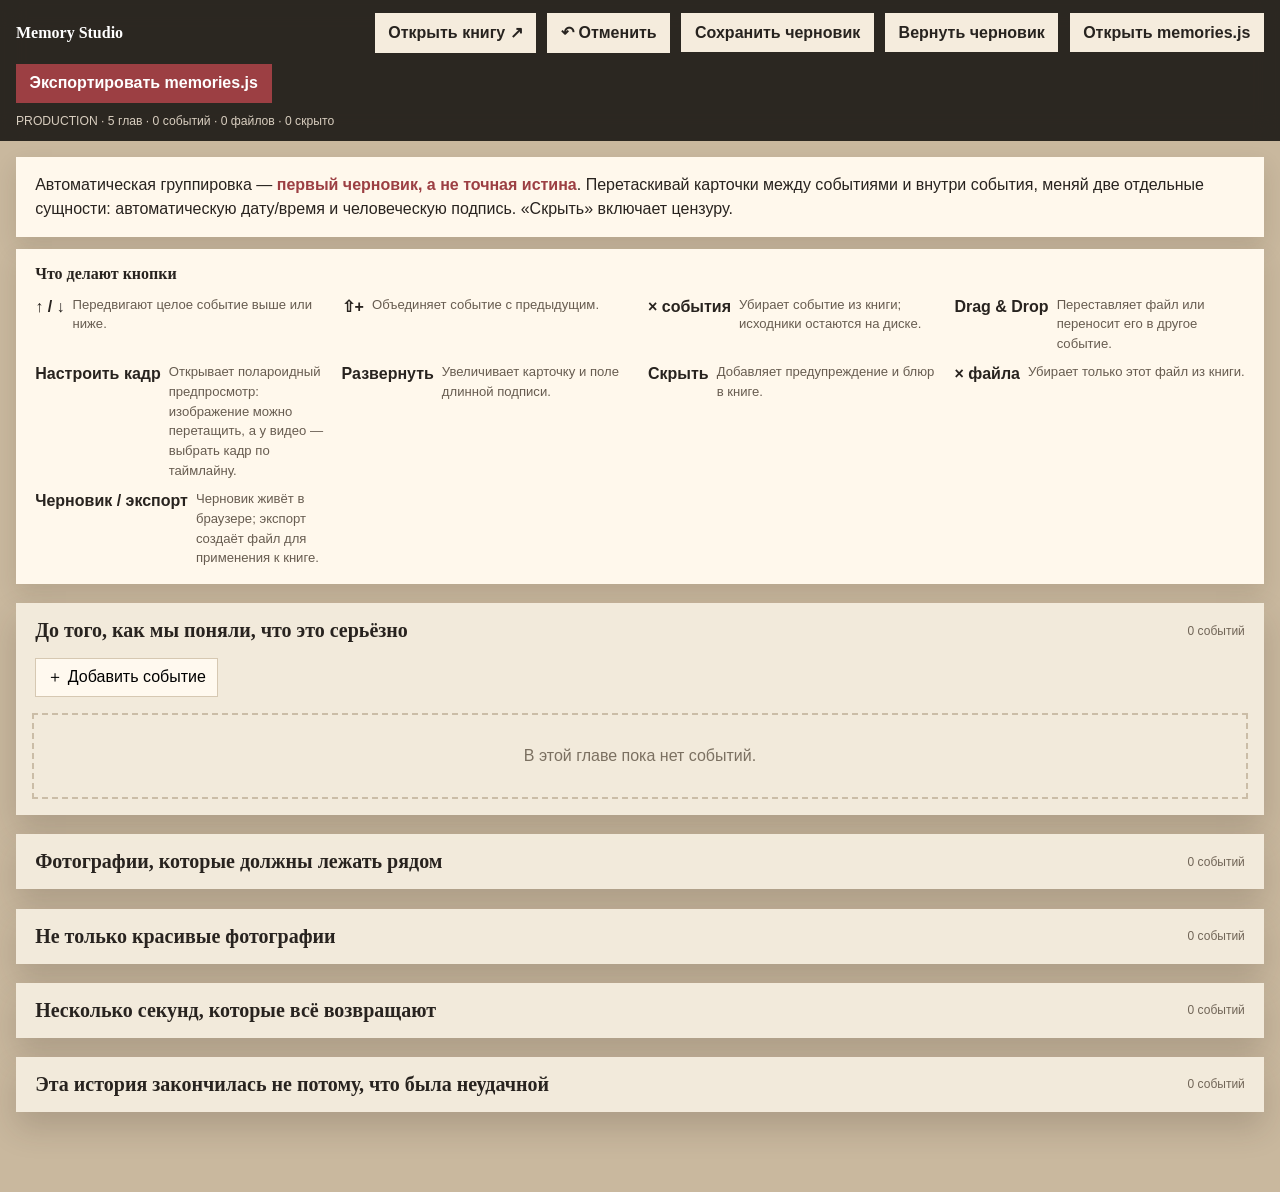
==== commit aa6a0f4c: "feat: add polaroid crop and video frame editor" ====
--- a/tools/studio.html
+++ b/tools/studio.html
@@ -5,66 +5,1033 @@
   <meta name="viewport" content="width=device-width, initial-scale=1" />
   <title>Memory Studio</title>
   <style>
-    :root{--paper:#f2eadb;--ink:#28231f;--accent:#9c3f43;--line:#d6c8b2;font-family:Inter,ui-sans-serif,-apple-system,BlinkMacSystemFont,"Segoe UI",sans-serif}
-    *{box-sizing:border-box}body{margin:0;background:#c9b89e;color:var(--ink)}button,input,textarea{font:inherit}button{cursor:pointer}
-    .top{position:sticky;top:0;z-index:100;display:flex;gap:.7rem;align-items:center;flex-wrap:wrap;padding:.8rem 1rem;background:rgba(35,31,27,.95);color:#fff;backdrop-filter:blur(12px)}
-    .top h1{margin:0 auto 0 0;font:700 1rem Georgia,serif}.top button,.top label{border:0;padding:.65rem .85rem;background:#f5ecdd;color:#27231f;font-weight:750}.top .primary{background:var(--accent);color:#fff}.top input[type=file]{display:none}.status{width:100%;font-size:.76rem;color:#d8cebf}
-    main{width:min(1500px,calc(100% - 2rem));margin:1rem auto 5rem}.intro,.button-guide{padding:1rem 1.2rem;background:#fff8ec;box-shadow:0 .6rem 1.4rem rgba(40,30,20,.12);line-height:1.5}.intro strong{color:var(--accent)}
-    .button-guide{margin-top:.8rem}.button-guide h2{margin:0 0 .7rem;font:700 1rem Georgia,serif}.button-guide dl{display:grid;grid-template-columns:repeat(auto-fit,minmax(230px,1fr));gap:.55rem 1rem;margin:0}.button-guide div{display:grid;grid-template-columns:auto 1fr;gap:.5rem}.button-guide dt{font-weight:850}.button-guide dd{margin:0;color:#675c50;font-size:.82rem}
-    .chapter{margin:1.2rem 0;background:var(--paper);box-shadow:0 1rem 2rem rgba(45,34,25,.18)}.chapter>summary{display:flex;gap:1rem;align-items:center;padding:1rem 1.2rem;cursor:pointer;font:700 1.25rem Georgia,serif}.chapter>summary small{margin-left:auto;font:500 .75rem Inter,sans-serif;color:#716557}.chapter-tools{display:flex;gap:.5rem;padding:0 1.2rem 1rem}.chapter-tools button{border:1px solid var(--line);background:#fff9ef;padding:.5rem .7rem}
-    .events{display:grid;grid-template-columns:repeat(auto-fit,minmax(min(100%,430px),1fr));gap:1rem;padding:0 1rem 1rem}.event{min-width:0;padding:.9rem;background:#fffaf1;border:1px solid #d7cab7;box-shadow:0 .5rem 1rem rgba(45,34,25,.1)}.event.dragover{outline:4px solid rgba(156,63,67,.35)}
-    .event-head{display:grid;grid-template-columns:1fr auto;gap:.5rem}.event-head input,.event-head textarea{width:100%;border:1px solid var(--line);background:#fff;padding:.55rem}.event-head textarea{grid-column:1/-1;min-height:3.5rem;resize:vertical}.event-actions{display:flex;gap:.35rem;align-items:start}.event-actions button{border:0;background:#e8ddca;padding:.45rem .55rem}.event-actions .danger{background:#f2d8d8;color:#7b2020}
-    .items{display:grid;grid-template-columns:repeat(auto-fill,minmax(150px,1fr));gap:.7rem;margin-top:.8rem;min-height:7rem;padding:.25rem}.item{position:relative;min-width:0;padding:.4rem;background:#eee4d3;border:1px solid #cfc1aa;cursor:grab;transition:grid-column .2s ease}.item.is-expanded{grid-column:span 2}.item.dragging{opacity:.35}.item.drop-before{box-shadow:-5px 0 0 var(--accent)}
-    .item-preview{position:relative;overflow:hidden;background:#b9ad9b}.item-preview img{display:block;width:100%;aspect-ratio:1;object-fit:cover}.item-preview__missing{display:none;position:absolute;inset:0;place-items:center;padding:.7rem;text-align:center;color:#6b5e4e;background:repeating-linear-gradient(135deg,#d7cbb8 0 10px,#cfc2ad 10px 20px);font-size:.7rem}.item-preview.is-missing img{display:none}.item-preview.is-missing .item-preview__missing{display:grid}.item.is-censored .item-preview img{filter:blur(13px) saturate(.5) brightness(.72);transform:scale(1.12)}
-    .item-meta{position:absolute;left:.35rem;top:.35rem;z-index:3;padding:.2rem .35rem;border-radius:999px;background:rgba(20,18,16,.76);color:#fff;font-size:.58rem;font-weight:800}.item-fields{display:grid;gap:.35rem;margin-top:.35rem}.item-fields label{display:grid;gap:.2rem}.item-fields label>span{color:#756857;font-size:.6rem;font-weight:800;text-transform:uppercase;letter-spacing:.05em}.item-fields input,.item-fields textarea{width:100%;border:1px solid #c9bba5;background:#fff9ef;padding:.42rem;font-size:.72rem}.item-fields textarea{min-height:2.15rem;resize:vertical}.item.is-expanded .item-fields textarea{min-height:8rem}.expand-caption{border:0;padding:.38rem;background:#e7dac5;font-size:.65rem;font-weight:800}.item-tools{display:flex;gap:.3rem;margin-top:.35rem}.item-tools button{position:static;flex:1;border:0;padding:.38rem .25rem;background:#ded1bc;font-size:.65rem;font-weight:750}.item-tools .censor-on{background:#302b27;color:#fff}.item-tools .remove{flex:0 0 2rem;background:#f0d5d5;color:#741f1f}
-    .empty{grid-column:1/-1;padding:2rem;border:2px dashed #cbbda7;text-align:center;color:#7b7061}dialog{width:min(540px,calc(100% - 2rem));border:0;padding:1rem;background:#fffaf1;box-shadow:0 2rem 5rem rgba(0,0,0,.35)}dialog::backdrop{background:rgba(24,20,17,.65)}dialog label{display:grid;gap:.35rem;margin:.8rem 0}dialog input,dialog textarea{width:100%;padding:.65rem;border:1px solid var(--line)}dialog textarea{min-height:8rem}dialog menu{display:flex;justify-content:flex-end;gap:.5rem;padding:0}
-    @media(max-width:650px){.events{grid-template-columns:1fr}.top h1{width:100%}.top{position:relative}.item.is-expanded{grid-column:1/-1}}
+    :root {
+      --paper: #f2eadb;
+      --ink: #28231f;
+      --accent: #9c3f43;
+      --line: #d6c8b2;
+      font-family: Inter, ui-sans-serif, -apple-system, BlinkMacSystemFont, "Segoe UI", sans-serif;
+    }
+    * { box-sizing: border-box; }
+    body { margin: 0; background: #c9b89e; color: var(--ink); }
+    button, input, textarea { font: inherit; }
+    button { cursor: pointer; }
+    [hidden] { display: none !important; }
+
+    .top {
+      position: sticky;
+      top: 0;
+      z-index: 100;
+      display: flex;
+      gap: .7rem;
+      align-items: center;
+      flex-wrap: wrap;
+      padding: .8rem 1rem;
+      background: rgba(35, 31, 27, .95);
+      color: #fff;
+      backdrop-filter: blur(12px);
+    }
+    .top h1 { margin: 0 auto 0 0; font: 700 1rem Georgia, serif; }
+    .top button, .top label {
+      border: 0;
+      padding: .65rem .85rem;
+      background: #f5ecdd;
+      color: #27231f;
+      font-weight: 750;
+    }
+    .top .primary { background: var(--accent); color: #fff; }
+    .top input[type="file"] { display: none; }
+    .status { width: 100%; font-size: .76rem; color: #d8cebf; }
+
+    main { width: min(1500px, calc(100% - 2rem)); margin: 1rem auto 5rem; }
+    .intro, .button-guide {
+      padding: 1rem 1.2rem;
+      background: #fff8ec;
+      box-shadow: 0 .6rem 1.4rem rgba(40, 30, 20, .12);
+      line-height: 1.5;
+    }
+    .intro strong { color: var(--accent); }
+    .button-guide { margin-top: .8rem; }
+    .button-guide h2 { margin: 0 0 .7rem; font: 700 1rem Georgia, serif; }
+    .button-guide dl {
+      display: grid;
+      grid-template-columns: repeat(auto-fit, minmax(230px, 1fr));
+      gap: .55rem 1rem;
+      margin: 0;
+    }
+    .button-guide div { display: grid; grid-template-columns: auto 1fr; gap: .5rem; }
+    .button-guide dt { font-weight: 850; }
+    .button-guide dd { margin: 0; color: #675c50; font-size: .82rem; }
+
+    .chapter { margin: 1.2rem 0; background: var(--paper); box-shadow: 0 1rem 2rem rgba(45, 34, 25, .18); }
+    .chapter > summary {
+      display: flex;
+      gap: 1rem;
+      align-items: center;
+      padding: 1rem 1.2rem;
+      cursor: pointer;
+      font: 700 1.25rem Georgia, serif;
+    }
+    .chapter > summary small { margin-left: auto; font: 500 .75rem Inter, sans-serif; color: #716557; }
+    .chapter-tools { display: flex; gap: .5rem; padding: 0 1.2rem 1rem; }
+    .chapter-tools button { border: 1px solid var(--line); background: #fff9ef; padding: .5rem .7rem; }
+
+    .events {
+      display: grid;
+      grid-template-columns: repeat(auto-fit, minmax(min(100%, 430px), 1fr));
+      gap: 1rem;
+      padding: 0 1rem 1rem;
+    }
+    .event {
+      min-width: 0;
+      padding: .9rem;
+      background: #fffaf1;
+      border: 1px solid #d7cab7;
+      box-shadow: 0 .5rem 1rem rgba(45, 34, 25, .1);
+    }
+    .event.dragover { outline: 4px solid rgba(156, 63, 67, .35); }
+    .event-head { display: grid; grid-template-columns: 1fr auto; gap: .5rem; }
+    .event-head input, .event-head textarea { width: 100%; border: 1px solid var(--line); background: #fff; padding: .55rem; }
+    .event-head textarea { grid-column: 1 / -1; min-height: 3.5rem; resize: vertical; }
+    .event-actions { display: flex; gap: .35rem; align-items: start; }
+    .event-actions button { border: 0; background: #e8ddca; padding: .45rem .55rem; }
+    .event-actions .danger { background: #f2d8d8; color: #7b2020; }
+
+    .items {
+      display: grid;
+      grid-template-columns: repeat(auto-fill, minmax(150px, 1fr));
+      gap: .7rem;
+      margin-top: .8rem;
+      min-height: 7rem;
+      padding: .25rem;
+    }
+    .item {
+      position: relative;
+      min-width: 0;
+      padding: .4rem;
+      background: #eee4d3;
+      border: 1px solid #cfc1aa;
+      cursor: grab;
+      transition: grid-column .2s ease;
+    }
+    .item.is-expanded { grid-column: span 2; }
+    .item.dragging { opacity: .35; }
+    .item.drop-before { box-shadow: -5px 0 0 var(--accent); }
+
+    .item-preview {
+      position: relative;
+      overflow: hidden;
+      aspect-ratio: 1;
+      background: #b9ad9b;
+    }
+    .item-preview > img,
+    .item-preview > video {
+      display: block;
+      width: 100%;
+      height: 100%;
+      object-fit: cover;
+      pointer-events: none;
+    }
+    .item-preview__missing {
+      display: none;
+      position: absolute;
+      inset: 0;
+      place-items: center;
+      padding: .7rem;
+      text-align: center;
+      color: #6b5e4e;
+      background: repeating-linear-gradient(135deg, #d7cbb8 0 10px, #cfc2ad 10px 20px);
+      font-size: .7rem;
+    }
+    .item-preview.is-missing > img,
+    .item-preview.is-missing > video { display: none; }
+    .item-preview.is-missing .item-preview__missing { display: grid; }
+    .item.is-censored .item-preview > img,
+    .item.is-censored .item-preview > video { filter: blur(13px) saturate(.5) brightness(.72); transform: scale(1.12); }
+    .item-meta {
+      position: absolute;
+      left: .35rem;
+      top: .35rem;
+      z-index: 3;
+      padding: .2rem .35rem;
+      border-radius: 999px;
+      background: rgba(20, 18, 16, .76);
+      color: #fff;
+      font-size: .58rem;
+      font-weight: 800;
+      pointer-events: none;
+    }
+    .crop-open {
+      position: absolute;
+      z-index: 5;
+      left: 50%;
+      top: 50%;
+      transform: translate(-50%, -42%);
+      border: 1px solid rgba(255,255,255,.7);
+      border-radius: 999px;
+      padding: .48rem .65rem;
+      color: #fff;
+      background: rgba(28, 24, 21, .86);
+      box-shadow: 0 .5rem 1.2rem rgba(0,0,0,.28);
+      font-size: .66rem;
+      font-weight: 800;
+      opacity: 0;
+      pointer-events: none;
+      transition: opacity .15s ease, transform .15s ease;
+    }
+    .item-preview:hover .crop-open,
+    .crop-open:focus-visible {
+      opacity: 1;
+      pointer-events: auto;
+      transform: translate(-50%, -50%);
+    }
+
+    .item-fields { display: grid; gap: .35rem; margin-top: .35rem; }
+    .item-fields label { display: grid; gap: .2rem; }
+    .item-fields label > span { color: #756857; font-size: .6rem; font-weight: 800; text-transform: uppercase; letter-spacing: .05em; }
+    .item-fields input, .item-fields textarea { width: 100%; border: 1px solid #c9bba5; background: #fff9ef; padding: .42rem; font-size: .72rem; }
+    .item-fields textarea { min-height: 2.15rem; resize: vertical; }
+    .item.is-expanded .item-fields textarea { min-height: 8rem; }
+    .expand-caption { border: 0; padding: .38rem; background: #e7dac5; font-size: .65rem; font-weight: 800; }
+    .item-tools { display: flex; gap: .3rem; margin-top: .35rem; }
+    .item-tools button { position: static; flex: 1; border: 0; padding: .38rem .25rem; background: #ded1bc; font-size: .65rem; font-weight: 750; }
+    .item-tools .censor-on { background: #302b27; color: #fff; }
+    .item-tools .remove { flex: 0 0 2rem; background: #f0d5d5; color: #741f1f; }
+    .empty { grid-column: 1 / -1; padding: 2rem; border: 2px dashed #cbbda7; text-align: center; color: #7b7061; }
+
+    dialog {
+      width: min(540px, calc(100% - 2rem));
+      border: 0;
+      padding: 1rem;
+      background: #fffaf1;
+      box-shadow: 0 2rem 5rem rgba(0,0,0,.35);
+    }
+    dialog::backdrop { background: rgba(24,20,17,.65); }
+    dialog label { display: grid; gap: .35rem; margin: .8rem 0; }
+    dialog input, dialog textarea { width: 100%; padding: .65rem; border: 1px solid var(--line); }
+    dialog textarea { min-height: 8rem; }
+    dialog menu { display: flex; justify-content: flex-end; gap: .5rem; padding: 0; }
+
+    #crop-dialog {
+      width: min(960px, calc(100% - 2rem));
+      max-height: calc(100vh - 2rem);
+      padding: 0;
+      overflow: auto;
+      background: #e8ddca;
+    }
+    .crop-editor { padding: clamp(1rem, 3vw, 2rem); }
+    .crop-editor__header { display: flex; align-items: start; justify-content: space-between; gap: 1rem; margin-bottom: 1rem; }
+    .crop-editor__header h2 { margin: 0; font: 700 clamp(1.4rem, 3vw, 2rem) Georgia, serif; }
+    .crop-editor__header p { margin: .35rem 0 0; color: #6f6253; font-size: .85rem; }
+    .crop-editor__close { border: 0; background: transparent; font-size: 2rem; line-height: 1; }
+    .crop-editor__body { display: grid; grid-template-columns: minmax(280px, 1fr) minmax(230px, .62fr); gap: clamp(1rem, 3vw, 2rem); align-items: start; }
+    .polaroid-preview {
+      width: min(100%, 540px);
+      margin: 0 auto;
+      padding: clamp(.75rem, 2vw, 1.1rem) clamp(.75rem, 2vw, 1.1rem) clamp(2.6rem, 7vw, 4.4rem);
+      background: #fffaf0;
+      box-shadow: 0 1.3rem 3rem rgba(45, 31, 20, .28);
+      transform: rotate(-.4deg);
+    }
+    .crop-stage {
+      position: relative;
+      width: 100%;
+      aspect-ratio: 4 / 3;
+      overflow: hidden;
+      touch-action: none;
+      cursor: grab;
+      background: #b9ad9b;
+      user-select: none;
+    }
+    .crop-stage.is-dragging { cursor: grabbing; }
+    .crop-stage > img,
+    .crop-stage > video {
+      display: block;
+      width: 100%;
+      height: 100%;
+      object-fit: cover;
+      pointer-events: none;
+      user-select: none;
+    }
+    .crop-stage__grid {
+      position: absolute;
+      inset: 0;
+      pointer-events: none;
+      opacity: .35;
+      background:
+        linear-gradient(90deg, transparent 33.1%, rgba(255,255,255,.9) 33.2% 33.5%, transparent 33.6% 66.4%, rgba(255,255,255,.9) 66.5% 66.8%, transparent 66.9%),
+        linear-gradient(transparent 33.1%, rgba(255,255,255,.9) 33.2% 33.5%, transparent 33.6% 66.4%, rgba(255,255,255,.9) 66.5% 66.8%, transparent 66.9%);
+    }
+    .crop-stage__loading { position: absolute; inset: 0; display: grid; place-items: center; color: #fff; background: rgba(20,18,16,.55); font-weight: 800; }
+    .polaroid-preview__caption { margin: 1rem .4rem 0; overflow: hidden; color: #433a32; font: 600 1rem/1.3 Georgia, serif; text-overflow: ellipsis; white-space: nowrap; }
+    .crop-controls { display: grid; gap: .8rem; }
+    .crop-controls__position { padding: .8rem; border: 1px solid #cdbc9f; background: rgba(255,250,241,.68); font-size: .82rem; }
+    .crop-controls__position strong { display: block; margin-top: .25rem; font-size: 1rem; }
+    .crop-controls button { min-height: 2.65rem; border: 1px solid #bba98b; background: #fff9ef; font-weight: 800; }
+    .crop-controls .primary { border-color: var(--accent); color: #fff; background: var(--accent); }
+    .crop-controls .secondary { background: #2d2925; color: #fff; }
+    .crop-actions { display: grid; grid-template-columns: 1fr 1fr; gap: .65rem; margin-top: .4rem; }
+    .crop-hint { margin: 0; color: #6e6255; font-size: .8rem; line-height: 1.5; }
+
+    .frame-picker { display: grid; gap: 1rem; }
+    .frame-picker__video-wrap { position: relative; overflow: hidden; background: #111; }
+    .frame-picker video { display: block; width: 100%; max-height: 58vh; background: #111; }
+    .frame-picker__timeline { display: grid; grid-template-columns: auto 1fr auto; gap: .75rem; align-items: center; }
+    .frame-picker__timeline input { min-width: 0; padding: 0; border: 0; }
+    .frame-picker__time { min-width: 4.2rem; font-variant-numeric: tabular-nums; font-size: .8rem; }
+    .frame-picker__actions { display: flex; flex-wrap: wrap; justify-content: flex-end; gap: .65rem; }
+    .frame-picker__actions button { min-height: 2.65rem; border: 1px solid #bba98b; padding: .65rem 1rem; background: #fff9ef; font-weight: 800; }
+    .frame-picker__actions .primary { color: #fff; border-color: var(--accent); background: var(--accent); }
+    .frame-picker__actions .secondary { color: #fff; background: #2d2925; }
+
+    @media (max-width: 760px) {
+      .crop-editor__body { grid-template-columns: 1fr; }
+      .crop-controls { grid-template-columns: 1fr 1fr; }
+      .crop-controls__position, .crop-hint, .crop-actions { grid-column: 1 / -1; }
+      .frame-picker__timeline { grid-template-columns: 1fr; }
+    }
+    @media (max-width: 650px) {
+      .events { grid-template-columns: 1fr; }
+      .top h1 { width: 100%; }
+      .top { position: relative; }
+      .item.is-expanded { grid-column: 1 / -1; }
+    }
   </style>
 </head>
 <body>
   <header class="top">
     <h1>Memory Studio</h1>
-    <button id="open-book">Открыть книгу ↗</button><button id="undo">↶ Отменить</button><button id="save-local">Сохранить черновик</button><button id="restore-local">Вернуть черновик</button>
-    <label>Открыть memories.js<input id="load-file" type="file" accept=".js,.json" /></label><button class="primary" id="export">Экспортировать memories.js</button>
+    <button id="open-book">Открыть книгу ↗</button>
+    <button id="undo">↶ Отменить</button>
+    <button id="save-local">Сохранить черновик</button>
+    <button id="restore-local">Вернуть черновик</button>
+    <label>Открыть memories.js<input id="load-file" type="file" accept=".js,.json" /></label>
+    <button class="primary" id="export">Экспортировать memories.js</button>
     <div class="status" id="status">Загрузка книги…</div>
   </header>
+
   <main>
-    <section class="intro">Автоматическая группировка — <strong>первый черновик, а не точная истина</strong>. Перетаскивай карточки между событиями и внутри события, меняй две отдельные сущности: автоматическую дату/время и человеческую подпись. «Скрыть» включает цензуру.</section>
-    <section class="button-guide"><h2>Что делают кнопки</h2><dl>
-      <div><dt>↑ / ↓</dt><dd>Передвигают целое событие выше или ниже.</dd></div><div><dt>⇧+</dt><dd>Объединяет событие с предыдущим.</dd></div><div><dt>× события</dt><dd>Убирает событие из книги; исходники остаются на диске.</dd></div><div><dt>Drag & Drop</dt><dd>Переставляет файл или переносит его в другое событие.</dd></div><div><dt>Развернуть</dt><dd>Увеличивает карточку и поле длинной подписи.</dd></div><div><dt>Скрыть</dt><dd>Добавляет предупреждение и блюр в книге.</dd></div><div><dt>× файла</dt><dd>Убирает только этот файл из книги.</dd></div><div><dt>Черновик / экспорт</dt><dd>Черновик живёт в браузере; экспорт создаёт файл для применения к книге.</dd></div>
-    </dl></section>
+    <section class="intro">
+      Автоматическая группировка — <strong>первый черновик, а не точная истина</strong>. Перетаскивай карточки между событиями и внутри события, меняй две отдельные сущности: автоматическую дату/время и человеческую подпись. «Скрыть» включает цензуру.
+    </section>
+    <section class="button-guide">
+      <h2>Что делают кнопки</h2>
+      <dl>
+        <div><dt>↑ / ↓</dt><dd>Передвигают целое событие выше или ниже.</dd></div>
+        <div><dt>⇧+</dt><dd>Объединяет событие с предыдущим.</dd></div>
+        <div><dt>× события</dt><dd>Убирает событие из книги; исходники остаются на диске.</dd></div>
+        <div><dt>Drag & Drop</dt><dd>Переставляет файл или переносит его в другое событие.</dd></div>
+        <div><dt>Настроить кадр</dt><dd>Открывает полароидный предпросмотр: изображение можно перетащить, а у видео — выбрать кадр по таймлайну.</dd></div>
+        <div><dt>Развернуть</dt><dd>Увеличивает карточку и поле длинной подписи.</dd></div>
+        <div><dt>Скрыть</dt><dd>Добавляет предупреждение и блюр в книге.</dd></div>
+        <div><dt>× файла</dt><dd>Убирает только этот файл из книги.</dd></div>
+        <div><dt>Черновик / экспорт</dt><dd>Черновик живёт в браузере; экспорт создаёт файл для применения к книге.</dd></div>
+      </dl>
+    </section>
     <div id="workspace"></div>
   </main>
-  <dialog id="new-event-dialog"><form method="dialog"><h2>Новое событие</h2><label>Название<input id="new-event-title" value="Новое событие" /></label><label>Подпись<textarea id="new-event-caption">Добавь сюда одну короткую деталь.</textarea></label><menu><button value="cancel">Отмена</button><button id="confirm-new-event" value="default">Создать</button></menu></form></dialog>
+
+  <dialog id="new-event-dialog">
+    <form method="dialog">
+      <h2>Новое событие</h2>
+      <label>Название<input id="new-event-title" value="Новое событие" /></label>
+      <label>Подпись<textarea id="new-event-caption">Добавь сюда одну короткую деталь.</textarea></label>
+      <menu><button value="cancel">Отмена</button><button id="confirm-new-event" value="default">Создать</button></menu>
+    </form>
+  </dialog>
+
+  <dialog id="crop-dialog" aria-labelledby="crop-title">
+    <section class="crop-editor" id="crop-view">
+      <header class="crop-editor__header">
+        <div>
+          <h2 id="crop-title">Настроить кадр</h2>
+          <p>Перетаскивай изображение прямо внутри полароида.</p>
+        </div>
+        <button class="crop-editor__close" id="crop-close" type="button" aria-label="Закрыть">×</button>
+      </header>
+      <div class="crop-editor__body">
+        <figure class="polaroid-preview">
+          <div class="crop-stage" id="crop-stage">
+            <div class="crop-stage__grid" aria-hidden="true"></div>
+          </div>
+          <figcaption class="polaroid-preview__caption" id="crop-caption"></figcaption>
+        </figure>
+        <aside class="crop-controls">
+          <div class="crop-controls__position">Положение кадра<strong id="crop-position">X 50% · Y 50%</strong></div>
+          <button id="crop-center" type="button">Вернуть по центру</button>
+          <button class="secondary" id="open-frame-picker" type="button">Выбрать кадр видео</button>
+          <p class="crop-hint">Настройка сохраняется в <code>memories.js</code> и применяется к полароиду в самой книге. Исходный файл не изменяется.</p>
+          <div class="crop-actions">
+            <button id="crop-cancel" type="button">Отмена</button>
+            <button class="primary" id="crop-save" type="button">Сохранить</button>
+          </div>
+        </aside>
+      </div>
+    </section>
+
+    <section class="crop-editor frame-picker" id="frame-view" hidden>
+      <header class="crop-editor__header">
+        <div>
+          <h2>Выбрать кадр видео</h2>
+          <p>Кликни по таймлайну или перетащи ползунок. Видео можно запускать кликом.</p>
+        </div>
+      </header>
+      <div class="frame-picker__video-wrap">
+        <video id="frame-video" muted playsinline preload="auto"></video>
+      </div>
+      <div class="frame-picker__timeline">
+        <span class="frame-picker__time" id="frame-current">0:00.00</span>
+        <input id="frame-range" type="range" min="0" max="1" step="0.04" value="0" aria-label="Кадр видео" />
+        <span class="frame-picker__time" id="frame-duration">0:00.00</span>
+      </div>
+      <div class="frame-picker__actions">
+        <button id="frame-cancel" type="button">Отмена</button>
+        <button id="frame-save" type="button">Сохранить</button>
+        <button class="primary" id="frame-save-exit" type="button">Сохранить и выйти</button>
+      </div>
+    </section>
+  </dialog>
+
   <script src="../content/memories.js"></script>
   <script>
     "use strict";
-    let book=clone(window.MEMORY_BOOK||{meta:{},chapters:[]}),dragged=null,targetChapterIndex=0;
-    const history=[],expandedItems=new Set(),workspace=document.getElementById("workspace"),status=document.getElementById("status"),dialog=document.getElementById("new-event-dialog");
-    const testMode=location.pathname.includes("/.memory-test/site/")||location.pathname.includes("/memory-test/site/");
-    const draftKey=testMode?"memory-studio-draft-test":"memory-studio-draft-production";
-    normalizeBook();render();
-    function clone(v){return JSON.parse(JSON.stringify(v))}
-    function normalizeBook(){book.chapters||=[];book.chapters.forEach((chapter,ci)=>{chapter.id||=`chapter-${ci+1}`;chapter.blocks||=[];chapter.blocks=chapter.blocks.filter(Boolean);chapter.blocks.forEach((block,ei)=>{if(block.type!=="event")return;block.id||=`event-${ci}-${ei}`;block.items||=[];block.layout||=block.items.length>8?"stack":"collage";block.items.forEach((item,ii)=>{item.id||=`${block.id}-item-${ii}`;item.censored=item.censored===true;if(isGeneratedDateCaption(item.caption,item.takenAt))item.caption=""})})})}
-    function snapshot(){history.push(JSON.stringify(book));if(history.length>40)history.shift()}
-    function render(){workspace.innerHTML="";book.chapters.forEach((c,i)=>workspace.appendChild(renderChapter(c,i)));const events=book.chapters.reduce((n,c)=>n+c.blocks.filter(b=>b.type==="event").length,0),items=book.chapters.reduce((n,c)=>n+c.blocks.reduce((m,b)=>m+(b.items?.length||0),0),0),censored=book.chapters.reduce((n,c)=>n+c.blocks.reduce((m,b)=>m+(b.items?.filter(i=>i.censored).length||0),0),0);status.textContent=`${testMode?"TEST · ":"PRODUCTION · "}${book.chapters.length} глав · ${events} событий · ${items} файлов · ${censored} скрыто`}
-    function renderChapter(chapter,chapterIndex){const details=document.createElement("details");details.className="chapter";details.open=chapterIndex===0;const events=chapter.blocks.filter(b=>b.type==="event");details.innerHTML=`<summary>${escapeHtml(chapter.title||`Глава ${chapterIndex+1}`)}<small>${events.length} событий</small></summary><div class="chapter-tools"><button data-add>＋ Добавить событие</button></div><div class="events"></div>`;details.querySelector("[data-add]").onclick=()=>{targetChapterIndex=chapterIndex;dialog.showModal()};const container=details.querySelector(".events");events.forEach(e=>container.appendChild(renderEvent(e,chapterIndex,chapter.blocks.indexOf(e))));if(!events.length)container.innerHTML='<div class="empty">В этой главе пока нет событий.</div>';return details}
-    function renderEvent(event,ci,bi){const card=document.createElement("article");card.className="event";card.innerHTML=`<div class="event-head"><input data-title value="${escapeAttr(event.title||"Событие")}" aria-label="Название события"/><div class="event-actions"><button data-up title="Выше">↑</button><button data-down title="Ниже">↓</button><button data-merge title="Объединить с предыдущим">⇧+</button><button class="danger" data-delete title="Удалить событие">×</button></div><textarea data-caption aria-label="Подпись события">${escapeHtml(event.caption||"")}</textarea></div><div class="items"></div>`;const items=card.querySelector(".items");event.items.forEach((item,ii)=>items.appendChild(renderItem(item,ci,bi,ii)));if(!event.items.length)items.innerHTML='<div class="empty">Перетащи сюда фото или видео</div>';card.querySelector("[data-title]").onchange=e=>{snapshot();event.title=e.target.value;render()};card.querySelector("[data-caption]").onchange=e=>{snapshot();event.caption=e.target.value;render()};card.querySelector("[data-up]").onclick=()=>moveBlock(ci,bi,-1);card.querySelector("[data-down]").onclick=()=>moveBlock(ci,bi,1);card.querySelector("[data-merge]").onclick=()=>mergePrevious(ci,bi);card.querySelector("[data-delete]").onclick=()=>deleteEvent(ci,bi);card.ondragover=e=>{e.preventDefault();card.classList.add("dragover")};card.ondragleave=()=>card.classList.remove("dragover");card.ondrop=e=>{if(e.target.closest(".item"))return;e.preventDefault();card.classList.remove("dragover");if(dragged)moveItem(dragged.chapterIndex,dragged.blockIndex,dragged.itemIndex,ci,bi,event.items.length)};return card}
-    function renderItem(item,ci,bi,ii){const card=document.createElement("div");card.className=`item${item.censored?" is-censored":""}${expandedItems.has(item.id)?" is-expanded":""}`;card.draggable=true;const previewSrc=resolveMediaPath(item.thumb||item.poster||item.src||""),kind=item.kind==="live"?"LIVE":item.kind==="video"?`VIDEO${item.duration?` · ${formatDuration(item.duration)}`:""}`:"PHOTO";card.innerHTML=`<div class="item-preview"><img loading="lazy" src="${escapeAttr(previewSrc)}" alt=""/><span class="item-preview__missing">Не удалось открыть превью</span><span class="item-meta">${escapeHtml(kind)}</span></div><div class="item-fields"><label><span>Дата и время</span><input data-taken type="datetime-local" value="${escapeAttr(toDatetimeLocal(item.takenAt))}"/></label><label><span>Подпись к кадру</span><textarea data-caption rows="1" placeholder="Например: тот самый вечер">${escapeHtml(item.caption||"")}</textarea></label><button class="expand-caption" data-expand type="button">${expandedItems.has(item.id)?"Свернуть":"Развернуть подпись"}</button></div><div class="item-tools"><button data-censor class="${item.censored?"censor-on":""}">${item.censored?"Скрыто":"Скрыть"}</button><button data-remove class="remove" title="Убрать из книги">×</button></div>`;const image=card.querySelector("img"),preview=card.querySelector(".item-preview");image.onerror=()=>preview.classList.add("is-missing");image.onload=()=>preview.classList.remove("is-missing");card.ondragstart=e=>{if(e.target.closest("input,textarea,button")){e.preventDefault();return}dragged={chapterIndex:ci,blockIndex:bi,itemIndex:ii};card.classList.add("dragging")};card.ondragend=()=>{dragged=null;card.classList.remove("dragging");document.querySelectorAll(".drop-before").forEach(el=>el.classList.remove("drop-before"))};card.ondragover=e=>{e.preventDefault();e.stopPropagation();card.classList.add("drop-before")};card.ondragleave=()=>card.classList.remove("drop-before");card.ondrop=e=>{e.preventDefault();e.stopPropagation();card.classList.remove("drop-before");if(dragged)moveItem(dragged.chapterIndex,dragged.blockIndex,dragged.itemIndex,ci,bi,ii)};card.querySelector("[data-taken]").onchange=e=>{snapshot();item.takenAt=e.target.value?`${e.target.value}:00`:""};card.querySelector("[data-caption]").onchange=e=>{snapshot();item.caption=e.target.value};card.querySelector("[data-expand]").onclick=()=>{expandedItems.has(item.id)?expandedItems.delete(item.id):expandedItems.add(item.id);render()};card.querySelector("[data-censor]").onclick=()=>{snapshot();item.censored=!item.censored;render()};card.querySelector("[data-remove]").onclick=()=>{snapshot();book.chapters[ci].blocks[bi].items.splice(ii,1);render()};return card}
-    function moveItem(fc,fb,fi,tc,tb,ti){snapshot();const source=book.chapters[fc].blocks[fb].items,target=book.chapters[tc].blocks[tb].items,[item]=source.splice(fi,1);if(!item){render();return}if(source===target&&fi<ti)ti--;target.splice(Math.max(0,Math.min(ti,target.length)),0,item);render()}
-    function moveBlock(ci,bi,d){const blocks=book.chapters[ci].blocks;let next=bi+d;while(next>=0&&next<blocks.length&&blocks[next].type!=="event")next+=d;if(next<0||next>=blocks.length)return;snapshot();[blocks[bi],blocks[next]]=[blocks[next],blocks[bi]];render()}
-    function mergePrevious(ci,bi){const blocks=book.chapters[ci].blocks;let p=bi-1;while(p>=0&&blocks[p].type!=="event")p--;if(p<0)return;snapshot();blocks[p].items.push(...(blocks[bi].items||[]));blocks.splice(bi,1);render()}
-    function deleteEvent(ci,bi){const event=book.chapters[ci].blocks[bi];if(event.items?.length&&!confirm("В событии есть файлы. Удалить их из книги? Исходники останутся."))return;snapshot();book.chapters[ci].blocks.splice(bi,1);render()}
-    document.getElementById("confirm-new-event").onclick=()=>{snapshot();book.chapters[targetChapterIndex].blocks.push({type:"event",id:`manual-${Date.now()}`,title:document.getElementById("new-event-title").value,caption:document.getElementById("new-event-caption").value,layout:"collage",items:[]});setTimeout(render,0)};
-    document.getElementById("open-book").onclick=()=>window.open("../index.html","_blank");document.getElementById("undo").onclick=()=>{const p=history.pop();if(p){book=JSON.parse(p);render()}};document.getElementById("save-local").onclick=()=>{try{localStorage.setItem(draftKey,JSON.stringify(book));status.textContent="Черновик сохранён в этом браузере."}catch(e){status.textContent=`Не удалось сохранить: ${e.message}`}};document.getElementById("restore-local").onclick=()=>{const v=localStorage.getItem(draftKey);if(v){snapshot();book=JSON.parse(v);normalizeBook();render()}};
-    document.getElementById("load-file").onchange=async e=>{const file=e.target.files[0];if(!file)return;const text=await file.text(),match=text.match(/window\.MEMORY_BOOK\s*=\s*([\s\S]*);\s*$/);try{snapshot();book=JSON.parse(match?match[1]:text);normalizeBook();render()}catch(error){alert(`Не удалось прочитать файл: ${error.message}`)}};
-    document.getElementById("export").onclick=()=>{const text="// Экспортировано из tools/studio.html\nwindow.MEMORY_BOOK = "+JSON.stringify(book,null,2)+";\n",blob=new Blob([text],{type:"text/javascript;charset=utf-8"}),link=document.createElement("a");link.href=URL.createObjectURL(blob);link.download=testMode?"memories.test-edited.js":"memories.js";link.click();setTimeout(()=>URL.revokeObjectURL(link.href),1000);status.textContent="Экспорт готов. Примени его через tools/studio_workflow.py apply …"};
-    function resolveMediaPath(value){const s=String(value||"");return /^(?:https?:|data:|blob:|file:|\/|\.\.\/)/.test(s)?s:`../${s.replace(/^\.\//,"")}`}
-    function toDatetimeLocal(value){if(!value)return"";const match=String(value).match(/^(\d{4}-\d{2}-\d{2})T(\d{2}:\d{2})/);return match?`${match[1]}T${match[2]}`:""}
-    function formatTakenAt(value){if(!value)return"";const d=new Date(value);return Number.isNaN(d.getTime())?String(value):d.toLocaleString("ru-RU",{day:"numeric",month:"long",year:"numeric",hour:"2-digit",minute:"2-digit"}).replace(","," ·")}
-    function isGeneratedDateCaption(caption,takenAt){if(!caption||!takenAt)return false;return String(caption).toLowerCase().replace(/\s+/g," ").replace(/,/g," ·").trim()===formatTakenAt(takenAt).toLowerCase().replace(/\s+/g," ").trim()}
-    function formatDuration(seconds){const t=Math.max(0,Math.round(Number(seconds)||0)),h=Math.floor(t/3600),m=Math.floor((t%3600)/60),s=t%60;return h?`${h}:${String(m).padStart(2,"0")}:${String(s).padStart(2,"0")}`:`${m}:${String(s).padStart(2,"0")}`}
-    function escapeHtml(v){return String(v).replace(/&/g,"&amp;").replace(/</g,"&lt;").replace(/>/g,"&gt;").replace(/"/g,"&quot;").replace(/'/g,"&#039;")}function escapeAttr(v){return escapeHtml(v).replace(/`/g,"&#096;")}
+
+    let book = clone(window.MEMORY_BOOK || { meta: {}, chapters: [] });
+    let dragged = null;
+    let targetChapterIndex = 0;
+    let cropSession = null;
+    const history = [];
+    const expandedItems = new Set();
+    const openChapters = new Set([book.chapters?.[0]?.id].filter(Boolean));
+    const workspace = document.getElementById("workspace");
+    const status = document.getElementById("status");
+    const newEventDialog = document.getElementById("new-event-dialog");
+    const cropDialog = document.getElementById("crop-dialog");
+    const cropView = document.getElementById("crop-view");
+    const frameView = document.getElementById("frame-view");
+    const cropStage = document.getElementById("crop-stage");
+    const cropPosition = document.getElementById("crop-position");
+    const cropCaption = document.getElementById("crop-caption");
+    const frameVideo = document.getElementById("frame-video");
+    const frameRange = document.getElementById("frame-range");
+    const frameCurrent = document.getElementById("frame-current");
+    const frameDuration = document.getElementById("frame-duration");
+    const testMode = location.pathname.includes("/.memory-test/site/") || location.pathname.includes("/memory-test/site/");
+    const draftKey = testMode ? "memory-studio-draft-test" : "memory-studio-draft-production";
+
+    normalizeBook();
+    render();
+    bindCropEditor();
+
+    function clone(value) {
+      return JSON.parse(JSON.stringify(value));
+    }
+
+    function clamp(value, min, max) {
+      return Math.min(max, Math.max(min, Number(value) || 0));
+    }
+
+    function round(value, digits = 2) {
+      const factor = 10 ** digits;
+      return Math.round(Number(value) * factor) / factor;
+    }
+
+    function normalizeCrop(item) {
+      return {
+        x: clamp(item?.crop?.x ?? 50, 0, 100),
+        y: clamp(item?.crop?.y ?? 50, 0, 100)
+      };
+    }
+
+    function normalizedPosterTime(item) {
+      if (item?.posterTime === null || item?.posterTime === undefined || item?.posterTime === "") return null;
+      const value = Number(item.posterTime);
+      return Number.isFinite(value) && value >= 0 ? value : null;
+    }
+
+    function normalizeBook() {
+      book.chapters ||= [];
+      book.chapters.forEach((chapter, chapterIndex) => {
+        chapter.id ||= `chapter-${chapterIndex + 1}`;
+        chapter.blocks ||= [];
+        chapter.blocks = chapter.blocks.filter(Boolean);
+        chapter.blocks.forEach((block, eventIndex) => {
+          if (block.type !== "event") return;
+          block.id ||= `event-${chapterIndex}-${eventIndex}`;
+          block.items ||= [];
+          block.layout ||= block.items.length > 8 ? "stack" : "collage";
+          block.items.forEach((item, itemIndex) => {
+            item.id ||= `${block.id}-item-${itemIndex}`;
+            item.censored = item.censored === true;
+            if (isGeneratedDateCaption(item.caption, item.takenAt)) item.caption = "";
+            if (item.crop) item.crop = normalizeCrop(item);
+            const posterTime = normalizedPosterTime(item);
+            if (posterTime === null) delete item.posterTime;
+            else item.posterTime = posterTime;
+          });
+        });
+      });
+    }
+
+    function snapshot() {
+      history.push(JSON.stringify(book));
+      if (history.length > 40) history.shift();
+    }
+
+    function render() {
+      workspace.innerHTML = "";
+      book.chapters.forEach((chapter, chapterIndex) => workspace.appendChild(renderChapter(chapter, chapterIndex)));
+      const events = book.chapters.reduce((count, chapter) => count + chapter.blocks.filter((block) => block.type === "event").length, 0);
+      const items = book.chapters.reduce((count, chapter) => count + chapter.blocks.reduce((sum, block) => sum + (block.items?.length || 0), 0), 0);
+      const censored = book.chapters.reduce((count, chapter) => count + chapter.blocks.reduce((sum, block) => sum + (block.items?.filter((item) => item.censored).length || 0), 0), 0);
+      status.textContent = `${testMode ? "TEST · " : "PRODUCTION · "}${book.chapters.length} глав · ${events} событий · ${items} файлов · ${censored} скрыто`;
+    }
+
+    function renderChapter(chapter, chapterIndex) {
+      const details = document.createElement("details");
+      details.className = "chapter";
+      details.open = openChapters.has(chapter.id) || (chapterIndex === 0 && openChapters.size === 0);
+      const events = chapter.blocks.filter((block) => block.type === "event");
+      details.innerHTML = `
+        <summary>${escapeHtml(chapter.title || `Глава ${chapterIndex + 1}`)}<small>${events.length} событий</small></summary>
+        <div class="chapter-tools"><button data-add>＋ Добавить событие</button></div>
+        <div class="events"></div>`;
+      details.addEventListener("toggle", () => {
+        if (details.open) openChapters.add(chapter.id);
+        else openChapters.delete(chapter.id);
+      });
+      details.querySelector("[data-add]").addEventListener("click", () => {
+        targetChapterIndex = chapterIndex;
+        newEventDialog.showModal();
+      });
+      const container = details.querySelector(".events");
+      events.forEach((event) => container.appendChild(renderEvent(event, chapterIndex, chapter.blocks.indexOf(event))));
+      if (!events.length) container.innerHTML = '<div class="empty">В этой главе пока нет событий.</div>';
+      return details;
+    }
+
+    function renderEvent(event, chapterIndex, blockIndex) {
+      const card = document.createElement("article");
+      card.className = "event";
+      card.innerHTML = `
+        <div class="event-head">
+          <input data-title value="${escapeAttr(event.title || "Событие")}" aria-label="Название события" />
+          <div class="event-actions">
+            <button data-up title="Выше">↑</button>
+            <button data-down title="Ниже">↓</button>
+            <button data-merge title="Объединить с предыдущим">⇧+</button>
+            <button class="danger" data-delete title="Удалить событие">×</button>
+          </div>
+          <textarea data-caption aria-label="Подпись события">${escapeHtml(event.caption || "")}</textarea>
+        </div>
+        <div class="items"></div>`;
+
+      const items = card.querySelector(".items");
+      event.items.forEach((item, itemIndex) => items.appendChild(renderItem(item, chapterIndex, blockIndex, itemIndex)));
+      if (!event.items.length) items.innerHTML = '<div class="empty">Перетащи сюда фото или видео</div>';
+
+      card.querySelector("[data-title]").addEventListener("change", (eventInput) => {
+        snapshot();
+        event.title = eventInput.target.value;
+        render();
+      });
+      card.querySelector("[data-caption]").addEventListener("change", (eventInput) => {
+        snapshot();
+        event.caption = eventInput.target.value;
+        render();
+      });
+      card.querySelector("[data-up]").addEventListener("click", () => moveBlock(chapterIndex, blockIndex, -1));
+      card.querySelector("[data-down]").addEventListener("click", () => moveBlock(chapterIndex, blockIndex, 1));
+      card.querySelector("[data-merge]").addEventListener("click", () => mergePrevious(chapterIndex, blockIndex));
+      card.querySelector("[data-delete]").addEventListener("click", () => deleteEvent(chapterIndex, blockIndex));
+      card.addEventListener("dragover", (dragEvent) => {
+        dragEvent.preventDefault();
+        card.classList.add("dragover");
+      });
+      card.addEventListener("dragleave", () => card.classList.remove("dragover"));
+      card.addEventListener("drop", (dropEvent) => {
+        if (dropEvent.target.closest(".item")) return;
+        dropEvent.preventDefault();
+        card.classList.remove("dragover");
+        if (dragged) moveItem(dragged.chapterIndex, dragged.blockIndex, dragged.itemIndex, chapterIndex, blockIndex, event.items.length);
+      });
+      return card;
+    }
+
+    function createCardMedia(item) {
+      const crop = normalizeCrop(item);
+      const media = item.kind === "video" && normalizedPosterTime(item) !== null
+        ? document.createElement("video")
+        : document.createElement("img");
+      media.style.objectPosition = `${crop.x}% ${crop.y}%`;
+      media.setAttribute("aria-hidden", "true");
+
+      if (media.tagName === "VIDEO") {
+        media.muted = true;
+        media.playsInline = true;
+        media.preload = "metadata";
+        media.poster = resolveMediaPath(item.poster || "");
+        media.src = resolveMediaPath(item.src || "");
+        seekVideo(media, normalizedPosterTime(item));
+      } else {
+        media.loading = "lazy";
+        media.src = resolveMediaPath(item.thumb || item.poster || item.src || "");
+      }
+      return media;
+    }
+
+    function renderItem(item, chapterIndex, blockIndex, itemIndex) {
+      const card = document.createElement("div");
+      card.className = `item${item.censored ? " is-censored" : ""}${expandedItems.has(item.id) ? " is-expanded" : ""}`;
+      card.draggable = true;
+      const kind = item.kind === "live"
+        ? "LIVE"
+        : item.kind === "video"
+          ? `VIDEO${item.duration ? ` · ${formatDuration(item.duration)}` : ""}`
+          : "PHOTO";
+      card.innerHTML = `
+        <div class="item-preview">
+          <span class="item-preview__missing">Не удалось открыть превью</span>
+          <span class="item-meta">${escapeHtml(kind)}</span>
+          <button class="crop-open" data-crop type="button">Настроить кадр</button>
+        </div>
+        <div class="item-fields">
+          <label><span>Дата и время</span><input data-taken type="datetime-local" value="${escapeAttr(toDatetimeLocal(item.takenAt))}" /></label>
+          <label><span>Подпись к кадру</span><textarea data-caption rows="1" placeholder="Например: тот самый вечер">${escapeHtml(item.caption || "")}</textarea></label>
+          <button class="expand-caption" data-expand type="button">${expandedItems.has(item.id) ? "Свернуть" : "Развернуть подпись"}</button>
+        </div>
+        <div class="item-tools">
+          <button data-censor class="${item.censored ? "censor-on" : ""}">${item.censored ? "Скрыто" : "Скрыть"}</button>
+          <button data-remove class="remove" title="Убрать из книги">×</button>
+        </div>`;
+
+      const preview = card.querySelector(".item-preview");
+      const media = createCardMedia(item);
+      media.addEventListener("error", () => preview.classList.add("is-missing"));
+      media.addEventListener(media.tagName === "VIDEO" ? "loadeddata" : "load", () => preview.classList.remove("is-missing"));
+      preview.prepend(media);
+
+      card.addEventListener("dragstart", (dragEvent) => {
+        if (dragEvent.target.closest("input,textarea,button")) {
+          dragEvent.preventDefault();
+          return;
+        }
+        dragged = { chapterIndex, blockIndex, itemIndex };
+        card.classList.add("dragging");
+      });
+      card.addEventListener("dragend", () => {
+        dragged = null;
+        card.classList.remove("dragging");
+        document.querySelectorAll(".drop-before").forEach((element) => element.classList.remove("drop-before"));
+      });
+      card.addEventListener("dragover", (dragEvent) => {
+        dragEvent.preventDefault();
+        dragEvent.stopPropagation();
+        card.classList.add("drop-before");
+      });
+      card.addEventListener("dragleave", () => card.classList.remove("drop-before"));
+      card.addEventListener("drop", (dropEvent) => {
+        dropEvent.preventDefault();
+        dropEvent.stopPropagation();
+        card.classList.remove("drop-before");
+        if (dragged) moveItem(dragged.chapterIndex, dragged.blockIndex, dragged.itemIndex, chapterIndex, blockIndex, itemIndex);
+      });
+
+      card.querySelector("[data-taken]").addEventListener("change", (inputEvent) => {
+        snapshot();
+        item.takenAt = inputEvent.target.value ? `${inputEvent.target.value}:00` : "";
+      });
+      card.querySelector("[data-caption]").addEventListener("change", (inputEvent) => {
+        snapshot();
+        item.caption = inputEvent.target.value;
+      });
+      const expandButton = card.querySelector("[data-expand]");
+      expandButton.addEventListener("click", () => {
+        const expanded = !expandedItems.has(item.id);
+        if (expanded) expandedItems.add(item.id);
+        else expandedItems.delete(item.id);
+        card.classList.toggle("is-expanded", expanded);
+        expandButton.textContent = expanded ? "Свернуть" : "Развернуть подпись";
+      });
+      card.querySelector("[data-crop]").addEventListener("click", () => openCropEditor(item));
+      card.querySelector("[data-censor]").addEventListener("click", () => {
+        snapshot();
+        item.censored = !item.censored;
+        render();
+      });
+      card.querySelector("[data-remove]").addEventListener("click", () => {
+        snapshot();
+        book.chapters[chapterIndex].blocks[blockIndex].items.splice(itemIndex, 1);
+        render();
+      });
+      return card;
+    }
+
+    function bindCropEditor() {
+      document.getElementById("crop-close").addEventListener("click", cancelCropEditor);
+      document.getElementById("crop-cancel").addEventListener("click", cancelCropEditor);
+      document.getElementById("crop-save").addEventListener("click", () => commitCropSession(true));
+      document.getElementById("crop-center").addEventListener("click", () => {
+        if (!cropSession) return;
+        cropSession.crop = { x: 50, y: 50 };
+        applyCropPosition();
+      });
+      document.getElementById("open-frame-picker").addEventListener("click", openFramePicker);
+      document.getElementById("frame-cancel").addEventListener("click", cancelFramePicker);
+      document.getElementById("frame-save").addEventListener("click", () => saveFramePicker(false));
+      document.getElementById("frame-save-exit").addEventListener("click", () => saveFramePicker(true));
+      frameRange.addEventListener("input", () => setFrameTime(Number(frameRange.value)));
+      frameVideo.addEventListener("loadedmetadata", syncFramePickerMetadata);
+      frameVideo.addEventListener("timeupdate", syncFramePickerTime);
+      frameVideo.addEventListener("seeked", syncFramePickerTime);
+      frameVideo.addEventListener("click", () => {
+        if (frameVideo.paused) frameVideo.play().catch(() => {});
+        else frameVideo.pause();
+      });
+      cropDialog.addEventListener("cancel", (cancelEvent) => {
+        cancelEvent.preventDefault();
+        if (!frameView.hidden) cancelFramePicker();
+        else cancelCropEditor();
+      });
+
+      let dragState = null;
+      cropStage.addEventListener("pointerdown", (pointerEvent) => {
+        if (!cropSession || pointerEvent.button !== 0) return;
+        const rect = cropStage.getBoundingClientRect();
+        dragState = {
+          pointerId: pointerEvent.pointerId,
+          startClientX: pointerEvent.clientX,
+          startClientY: pointerEvent.clientY,
+          startX: cropSession.crop.x,
+          startY: cropSession.crop.y,
+          width: Math.max(1, rect.width),
+          height: Math.max(1, rect.height)
+        };
+        cropStage.setPointerCapture(pointerEvent.pointerId);
+        cropStage.classList.add("is-dragging");
+      });
+      cropStage.addEventListener("pointermove", (pointerEvent) => {
+        if (!dragState || !cropSession || dragState.pointerId !== pointerEvent.pointerId) return;
+        const deltaX = pointerEvent.clientX - dragState.startClientX;
+        const deltaY = pointerEvent.clientY - dragState.startClientY;
+        cropSession.crop.x = clamp(dragState.startX - deltaX / dragState.width * 100, 0, 100);
+        cropSession.crop.y = clamp(dragState.startY - deltaY / dragState.height * 100, 0, 100);
+        applyCropPosition();
+      });
+      const endDrag = (pointerEvent) => {
+        if (!dragState || dragState.pointerId !== pointerEvent.pointerId) return;
+        dragState = null;
+        cropStage.classList.remove("is-dragging");
+      };
+      cropStage.addEventListener("pointerup", endDrag);
+      cropStage.addEventListener("pointercancel", endDrag);
+    }
+
+    function openCropEditor(item) {
+      cropSession = {
+        item,
+        crop: normalizeCrop(item),
+        posterTime: normalizedPosterTime(item),
+        frameEntryTime: null
+      };
+      cropCaption.textContent = item.caption || formatTakenAt(item.takenAt) || "Без подписи";
+      document.getElementById("open-frame-picker").hidden = item.kind !== "video";
+      cropView.hidden = false;
+      frameView.hidden = true;
+      rebuildCropMedia();
+      cropDialog.showModal();
+    }
+
+    function cancelCropEditor() {
+      stopFrameVideo();
+      cropSession = null;
+      cropDialog.close();
+    }
+
+    function commitCropSession(closeAfter) {
+      if (!cropSession) return;
+      snapshot();
+      cropSession.item.crop = {
+        x: round(cropSession.crop.x),
+        y: round(cropSession.crop.y)
+      };
+      if (cropSession.posterTime === null) delete cropSession.item.posterTime;
+      else cropSession.item.posterTime = round(cropSession.posterTime, 3);
+      stopFrameVideo();
+      if (closeAfter) {
+        cropSession = null;
+        cropDialog.close();
+        render();
+      }
+    }
+
+    function rebuildCropMedia() {
+      if (!cropSession) return;
+      cropStage.querySelectorAll("img, video, .crop-stage__loading").forEach((element) => element.remove());
+      const item = cropSession.item;
+      let media;
+      if (item.kind === "video" && cropSession.posterTime !== null) {
+        media = document.createElement("video");
+        media.muted = true;
+        media.playsInline = true;
+        media.preload = "auto";
+        media.poster = resolveMediaPath(item.poster || "");
+        media.src = resolveMediaPath(item.src || "");
+        const loading = document.createElement("span");
+        loading.className = "crop-stage__loading";
+        loading.textContent = "Загружаю выбранный кадр…";
+        cropStage.prepend(loading);
+        media.addEventListener("loadeddata", () => loading.remove(), { once: true });
+        seekVideo(media, cropSession.posterTime);
+      } else {
+        media = document.createElement("img");
+        media.src = resolveMediaPath(item.thumb || item.poster || item.src || "");
+        media.alt = "Предпросмотр кадрирования";
+      }
+      media.dataset.cropMedia = "1";
+      cropStage.prepend(media);
+      applyCropPosition();
+    }
+
+    function applyCropPosition() {
+      if (!cropSession) return;
+      const media = cropStage.querySelector("[data-crop-media]");
+      if (media) media.style.objectPosition = `${cropSession.crop.x}% ${cropSession.crop.y}%`;
+      cropPosition.textContent = `X ${Math.round(cropSession.crop.x)}% · Y ${Math.round(cropSession.crop.y)}%`;
+    }
+
+    function openFramePicker() {
+      if (!cropSession || cropSession.item.kind !== "video") return;
+      cropSession.frameEntryTime = cropSession.posterTime;
+      cropView.hidden = true;
+      frameView.hidden = false;
+      stopFrameVideo();
+      frameVideo.poster = resolveMediaPath(cropSession.item.poster || "");
+      frameVideo.src = resolveMediaPath(cropSession.item.src || "");
+      frameVideo.load();
+    }
+
+    function cancelFramePicker() {
+      if (!cropSession) return;
+      stopFrameVideo();
+      cropView.hidden = false;
+      frameView.hidden = true;
+      cropSession.frameEntryTime = null;
+    }
+
+    function saveFramePicker(exitAll) {
+      if (!cropSession) return;
+      const selected = Number(frameVideo.currentTime);
+      cropSession.posterTime = Number.isFinite(selected) ? selected : 0;
+      stopFrameVideo();
+      cropSession.frameEntryTime = null;
+      if (exitAll) {
+        commitCropSession(true);
+        return;
+      }
+      cropView.hidden = false;
+      frameView.hidden = true;
+      rebuildCropMedia();
+    }
+
+    function syncFramePickerMetadata() {
+      if (!cropSession) return;
+      const duration = Number.isFinite(frameVideo.duration) ? frameVideo.duration : Number(cropSession.item.duration) || 0;
+      frameRange.max = String(Math.max(.04, duration));
+      frameDuration.textContent = formatPreciseTime(duration);
+      const initial = cropSession.posterTime ?? 0;
+      setFrameTime(Math.min(initial, Math.max(0, duration - .01)));
+    }
+
+    function syncFramePickerTime() {
+      const current = Number.isFinite(frameVideo.currentTime) ? frameVideo.currentTime : 0;
+      frameRange.value = String(current);
+      frameCurrent.textContent = formatPreciseTime(current);
+    }
+
+    function setFrameTime(value) {
+      if (!Number.isFinite(value)) return;
+      const max = Number.isFinite(frameVideo.duration) ? frameVideo.duration : Number(frameRange.max) || value;
+      const safe = clamp(value, 0, Math.max(0, max - .001));
+      try { frameVideo.currentTime = safe; }
+      catch (_) { /* metadata can arrive one tick later */ }
+      frameRange.value = String(safe);
+      frameCurrent.textContent = formatPreciseTime(safe);
+    }
+
+    function stopFrameVideo() {
+      frameVideo.pause();
+      frameVideo.removeAttribute("src");
+      frameVideo.load();
+    }
+
+    function seekVideo(video, time) {
+      const seek = () => {
+        const duration = Number.isFinite(video.duration) ? video.duration : Infinity;
+        const safe = Math.max(0, Math.min(Number(time) || 0, duration === Infinity ? Number(time) || 0 : Math.max(0, duration - .01)));
+        try { video.currentTime = safe; }
+        catch (_) { /* browser will retry after metadata */ }
+      };
+      if (video.readyState >= 1) seek();
+      else video.addEventListener("loadedmetadata", seek, { once: true });
+    }
+
+    function moveItem(fromChapter, fromBlock, fromItem, toChapter, toBlock, toIndex) {
+      snapshot();
+      const source = book.chapters[fromChapter].blocks[fromBlock].items;
+      const target = book.chapters[toChapter].blocks[toBlock].items;
+      const [item] = source.splice(fromItem, 1);
+      if (!item) {
+        render();
+        return;
+      }
+      if (source === target && fromItem < toIndex) toIndex--;
+      target.splice(Math.max(0, Math.min(toIndex, target.length)), 0, item);
+      render();
+    }
+
+    function moveBlock(chapterIndex, blockIndex, direction) {
+      const blocks = book.chapters[chapterIndex].blocks;
+      let next = blockIndex + direction;
+      while (next >= 0 && next < blocks.length && blocks[next].type !== "event") next += direction;
+      if (next < 0 || next >= blocks.length) return;
+      snapshot();
+      [blocks[blockIndex], blocks[next]] = [blocks[next], blocks[blockIndex]];
+      render();
+    }
+
+    function mergePrevious(chapterIndex, blockIndex) {
+      const blocks = book.chapters[chapterIndex].blocks;
+      let previous = blockIndex - 1;
+      while (previous >= 0 && blocks[previous].type !== "event") previous--;
+      if (previous < 0) return;
+      snapshot();
+      blocks[previous].items.push(...(blocks[blockIndex].items || []));
+      blocks.splice(blockIndex, 1);
+      render();
+    }
+
+    function deleteEvent(chapterIndex, blockIndex) {
+      const event = book.chapters[chapterIndex].blocks[blockIndex];
+      if (event.items?.length && !confirm("В событии есть файлы. Удалить их из книги? Исходники останутся.")) return;
+      snapshot();
+      book.chapters[chapterIndex].blocks.splice(blockIndex, 1);
+      render();
+    }
+
+    document.getElementById("confirm-new-event").addEventListener("click", () => {
+      snapshot();
+      book.chapters[targetChapterIndex].blocks.push({
+        type: "event",
+        id: `manual-${Date.now()}`,
+        title: document.getElementById("new-event-title").value,
+        caption: document.getElementById("new-event-caption").value,
+        layout: "collage",
+        items: []
+      });
+      setTimeout(render, 0);
+    });
+
+    document.getElementById("open-book").addEventListener("click", () => window.open("../index.html?opened=1", "_blank"));
+    document.getElementById("undo").addEventListener("click", () => {
+      const previous = history.pop();
+      if (previous) {
+        book = JSON.parse(previous);
+        normalizeBook();
+        render();
+      }
+    });
+    document.getElementById("save-local").addEventListener("click", () => {
+      try {
+        localStorage.setItem(draftKey, JSON.stringify(book));
+        status.textContent = "Черновик сохранён в этом браузере.";
+      } catch (error) {
+        status.textContent = `Не удалось сохранить: ${error.message}`;
+      }
+    });
+    document.getElementById("restore-local").addEventListener("click", () => {
+      const value = localStorage.getItem(draftKey);
+      if (!value) return;
+      snapshot();
+      book = JSON.parse(value);
+      normalizeBook();
+      render();
+    });
+    document.getElementById("load-file").addEventListener("change", async (fileEvent) => {
+      const file = fileEvent.target.files[0];
+      if (!file) return;
+      const text = await file.text();
+      const match = text.match(/window\.MEMORY_BOOK\s*=\s*([\s\S]*);\s*$/);
+      try {
+        snapshot();
+        book = JSON.parse(match ? match[1] : text);
+        normalizeBook();
+        render();
+      } catch (error) {
+        alert(`Не удалось прочитать файл: ${error.message}`);
+      }
+    });
+    document.getElementById("export").addEventListener("click", () => {
+      const text = `// Экспортировано из tools/studio.html\nwindow.MEMORY_BOOK = ${JSON.stringify(book, null, 2)};\n`;
+      const blob = new Blob([text], { type: "text/javascript;charset=utf-8" });
+      const link = document.createElement("a");
+      link.href = URL.createObjectURL(blob);
+      link.download = testMode ? "memories.test-edited.js" : "memories.js";
+      link.click();
+      setTimeout(() => URL.revokeObjectURL(link.href), 1000);
+      status.textContent = "Экспорт готов. Примени его через tools/studio_workflow.py apply …";
+    });
+
+    function resolveMediaPath(value) {
+      const source = String(value || "");
+      return /^(?:https?:|data:|blob:|file:|\/|\.\.\/)/.test(source) ? source : `../${source.replace(/^\.\//, "")}`;
+    }
+
+    function toDatetimeLocal(value) {
+      if (!value) return "";
+      const match = String(value).match(/^(\d{4}-\d{2}-\d{2})T(\d{2}:\d{2})/);
+      return match ? `${match[1]}T${match[2]}` : "";
+    }
+
+    function formatTakenAt(value) {
+      if (!value) return "";
+      const date = new Date(value);
+      return Number.isNaN(date.getTime())
+        ? String(value)
+        : date.toLocaleString("ru-RU", { day: "numeric", month: "long", year: "numeric", hour: "2-digit", minute: "2-digit" }).replace(",", " ·");
+    }
+
+    function isGeneratedDateCaption(caption, takenAt) {
+      if (!caption || !takenAt) return false;
+      return String(caption).toLowerCase().replace(/\s+/g, " ").replace(/,/g, " ·").trim()
+        === formatTakenAt(takenAt).toLowerCase().replace(/\s+/g, " ").trim();
+    }
+
+    function formatDuration(seconds) {
+      const total = Math.max(0, Math.round(Number(seconds) || 0));
+      const hours = Math.floor(total / 3600);
+      const minutes = Math.floor((total % 3600) / 60);
+      const secs = total % 60;
+      return hours
+        ? `${hours}:${String(minutes).padStart(2, "0")}:${String(secs).padStart(2, "0")}`
+        : `${minutes}:${String(secs).padStart(2, "0")}`;
+    }
+
+    function formatPreciseTime(seconds) {
+      const value = Math.max(0, Number(seconds) || 0);
+      const minutes = Math.floor(value / 60);
+      const secs = Math.floor(value % 60);
+      const hundredths = Math.floor((value % 1) * 100);
+      return `${minutes}:${String(secs).padStart(2, "0")}.${String(hundredths).padStart(2, "0")}`;
+    }
+
+    function escapeHtml(value) {
+      return String(value).replace(/&/g, "&amp;").replace(/</g, "&lt;").replace(/>/g, "&gt;").replace(/"/g, "&quot;").replace(/'/g, "&#039;");
+    }
+
+    function escapeAttr(value) {
+      return escapeHtml(value).replace(/`/g, "&#096;");
+    }
   </script>
 </body>
 </html>
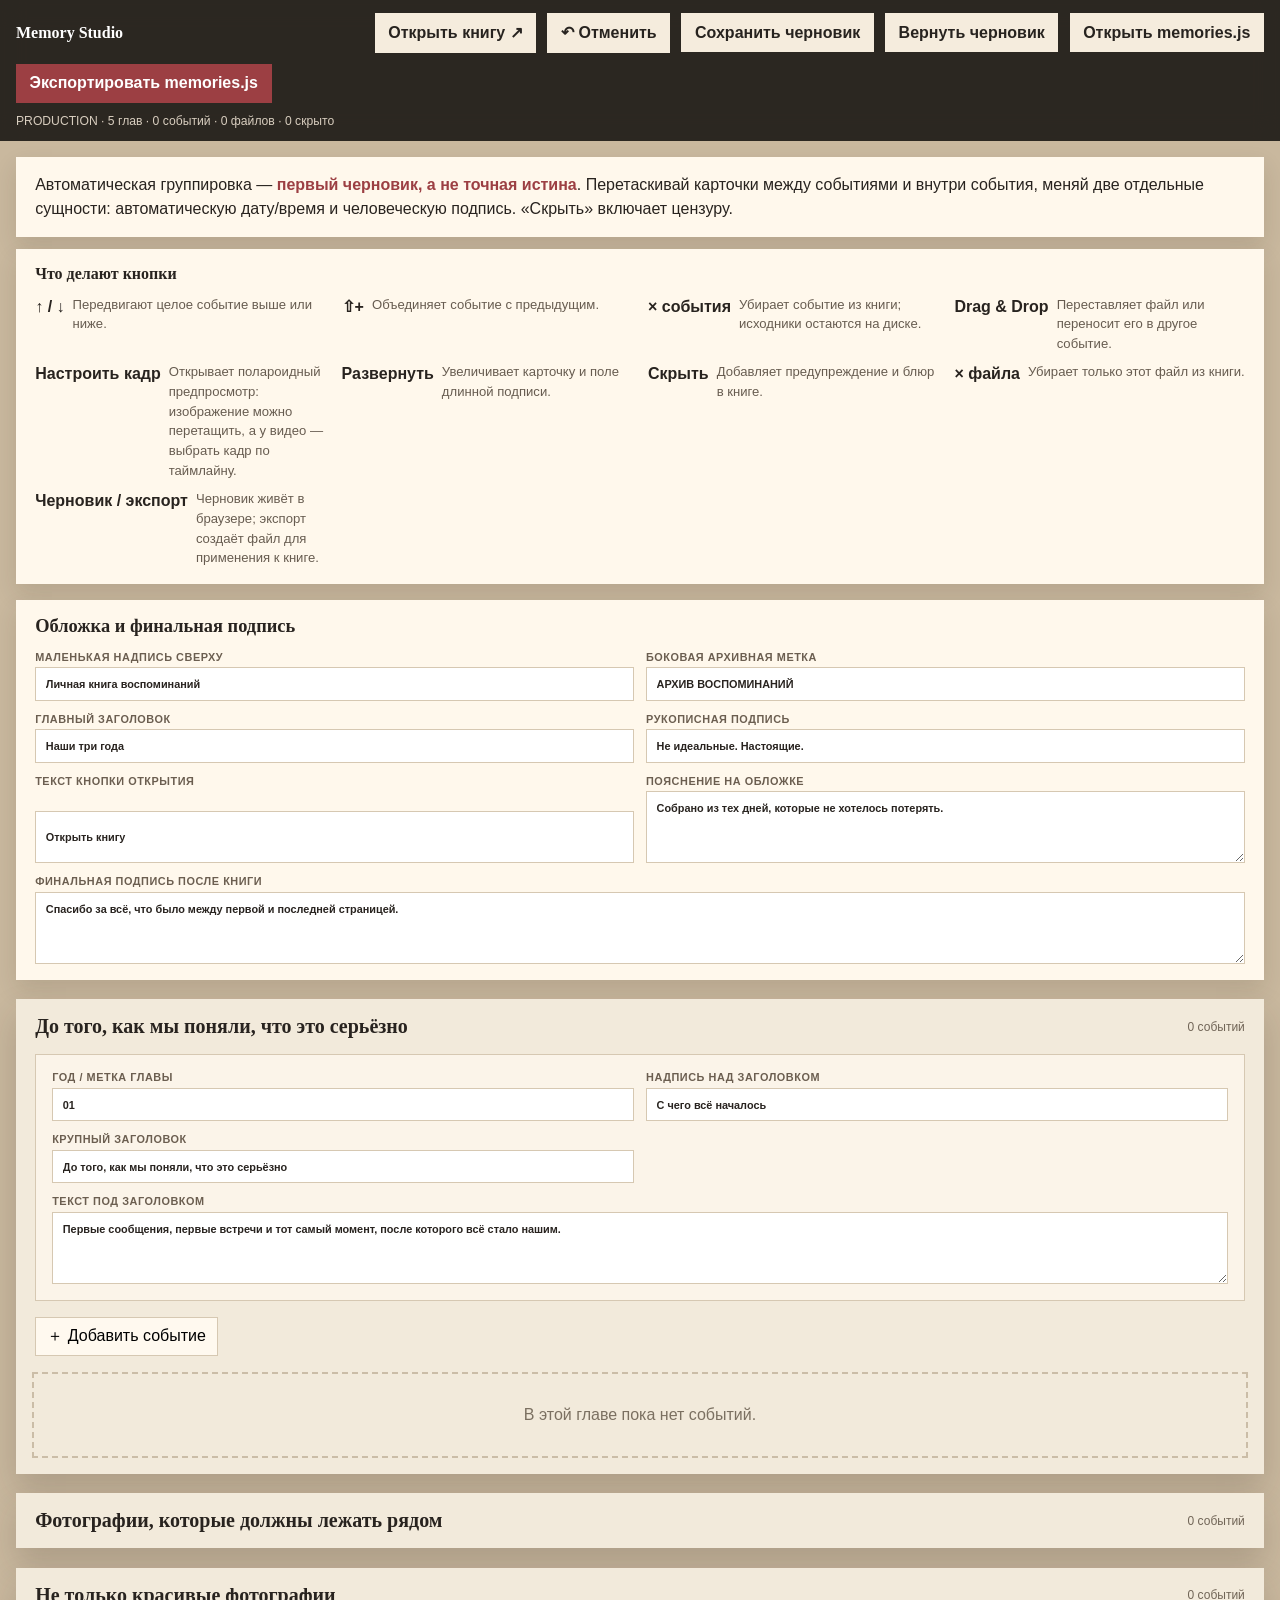
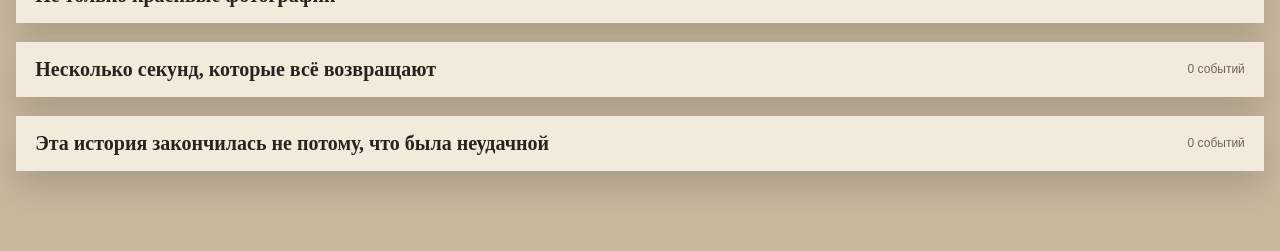
==== commit 9e8a4ee6: "feat: finish round 4 UX polish [skip ci]" ====
--- a/tools/studio.html
+++ b/tools/studio.html
@@ -4,6 +4,7 @@
   <meta charset="utf-8" />
   <meta name="viewport" content="width=device-width, initial-scale=1" />
   <title>Memory Studio</title>
+  <link rel="stylesheet" href="studio-round4.css" />
   <style>
     :root {
       --paper: #f2eadb;
@@ -1033,5 +1034,6 @@
       return escapeHtml(value).replace(/`/g, "&#096;");
     }
   </script>
+  <script src="studio-round4.js"></script>
 </body>
 </html>
--- a/tools/studio-round4.css
+++ b/tools/studio-round4.css
@@ -0,0 +1,3 @@
+.book-settings{margin:1rem 0;padding:1rem 1.2rem;background:#fff8ec;box-shadow:0 .6rem 1.4rem rgba(40,30,20,.12)}
+.book-settings h2{margin:0 0 .85rem;font:700 1.15rem Georgia,serif}.book-settings__grid,.chapter-meta{display:grid;grid-template-columns:repeat(2,minmax(0,1fr));gap:.75rem}.book-settings label,.chapter-meta label{display:grid;gap:.3rem;color:#6b5e50;font-size:.68rem;font-weight:800;text-transform:uppercase;letter-spacing:.05em}.book-settings input,.book-settings textarea,.chapter-meta input,.chapter-meta textarea{width:100%;border:1px solid var(--line);padding:.6rem;color:var(--ink);background:#fff}.book-settings textarea,.chapter-meta textarea{min-height:4.5rem;resize:vertical}.book-settings .wide,.chapter-meta .wide{grid-column:1/-1}.chapter-meta{margin:0 1.2rem 1rem;padding:1rem;border:1px solid var(--line);background:rgba(255,249,239,.72)}
+@media(max-width:720px){.book-settings__grid,.chapter-meta{grid-template-columns:1fr}.book-settings .wide,.chapter-meta .wide{grid-column:auto}}
